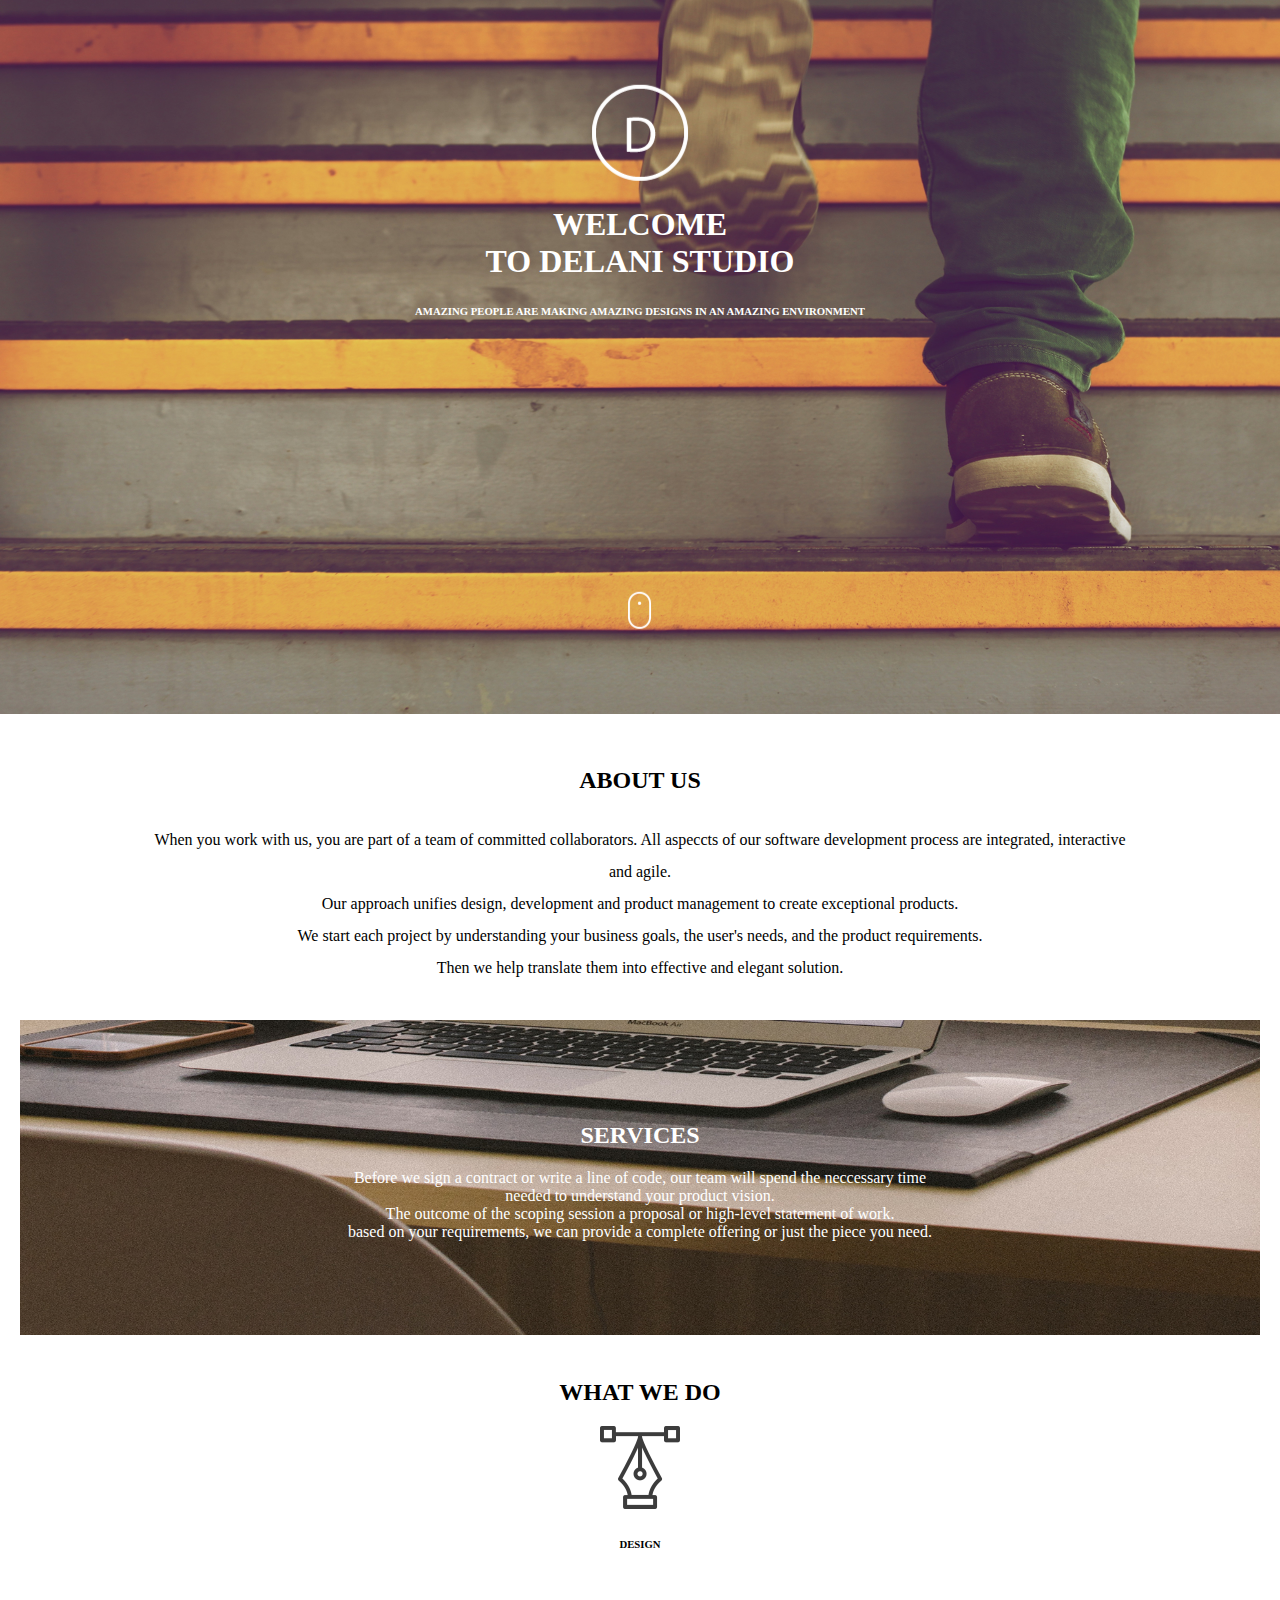
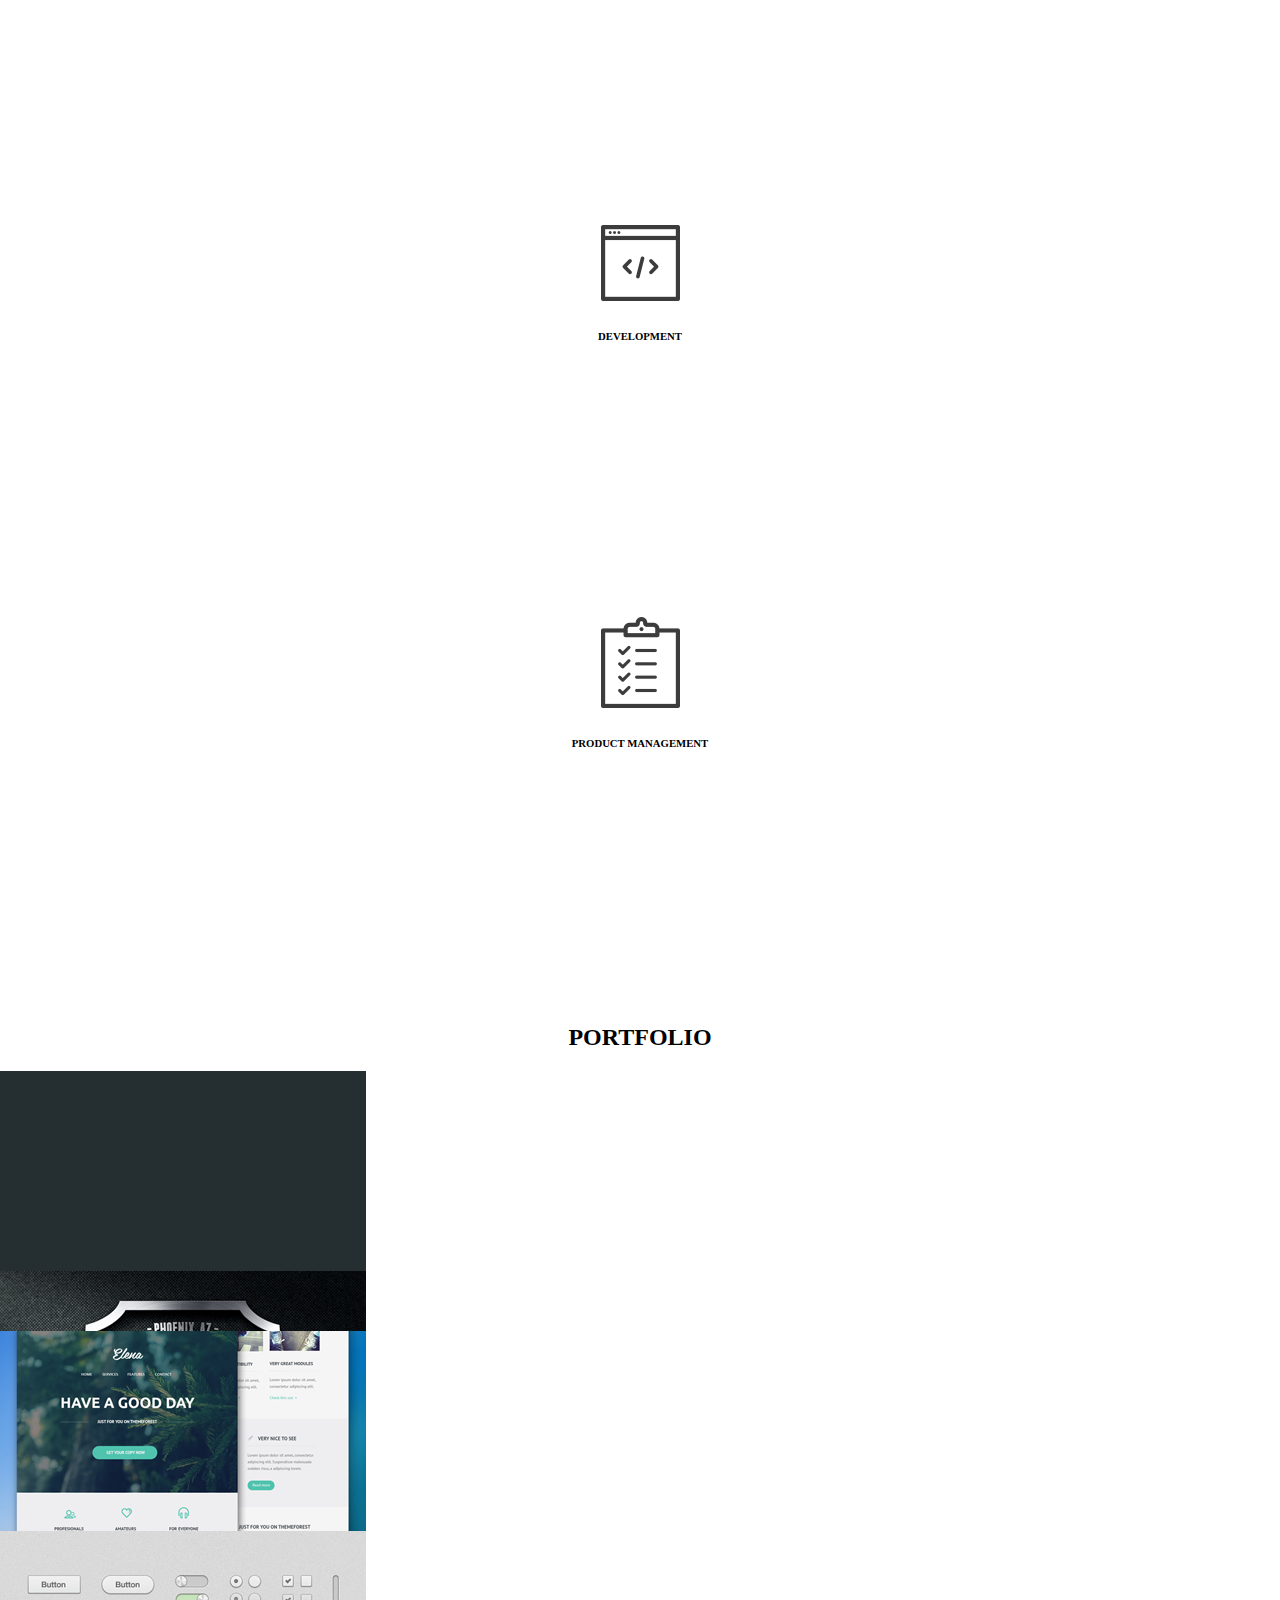
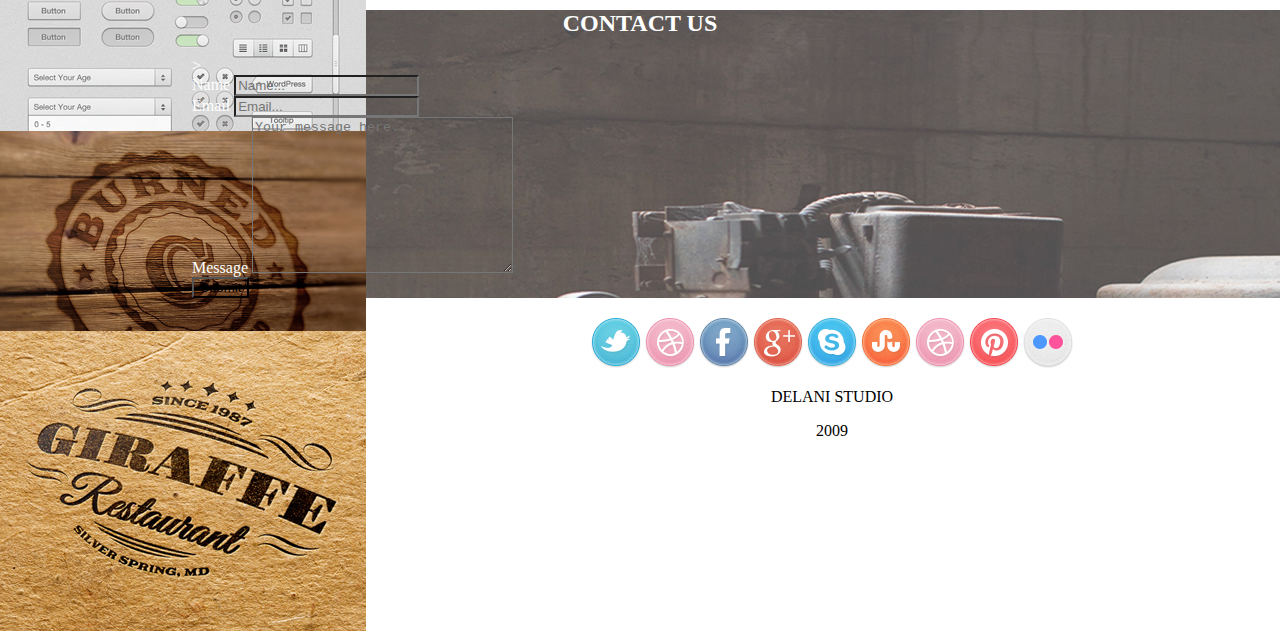
==== index.html @ 5624c13e "add media queries to make page responsive" ====
<!DOCTYPE html>
<html lang="en">
<head>
    <meta charset="UTF-8">
    <meta http-equiv="X-UA-Compatible" content="IE=edge">
    <meta name="viewport" content="width=device-width, initial-scale=1.0">
    <link href="https://cdn.jsdelivr.net/npm/bootstrap@5.0.2/dist/css/bootstrap.min.css" rel="stylesheet" integrity="sha384-EVSTQN3/azprG1Anm3QDgpJLIm9Nao0Yz1ztcQTwFspd3yD65VohhpuuCOmLASjC" crossorigin="anonymous">
    <link rel="stylesheet" href="./CSS/style.css">
    <script src="https://cdn.jsdelivr.net/npm/bootstrap@5.0.2/dist/js/bootstrap.bundle.min.js" integrity="sha384-MrcW6ZMFYlzcLA8Nl+NtUVF0sA7MsXsP1UyJoMp4YLEuNSfAP+JcXn/tWtIaxVXM" crossorigin="anonymous"></script>
    <title>Delani Studio</title>
</head>
<body>
    <!-- Hero section -->
        <div class="row">
            <div class="col-md-12">
                <div class="hero-container">
                    <img src="./images/h_img.jpg" alt="hero image" style="width: 100%;">
                    <div class="hero-content">
                        <img src="./images/logo/logo.png" alt="">
                        <h1>WELCOME<br>TO DELANI STUDIO</h1>
                        <h6> AMAZING PEOPLE ARE MAKING AMAZING DESIGNS IN AN AMAZING ENVIRONMENT</h6>
                        <img src="./images/mouse_click.png" alt="Mouse">
                    </div>
                </div>
            </div>
        </div>
        <br>
<!-- ABOUT SECTION -->
        <div class="row">
            <div class="cold-md-12">
                <div class="about">
                    <h2>ABOUT US</h2>
                    <p>When you work with us, you are part of a team of committed collaborators. All aspeccts of our software development process are integrated, interactive<br>
                    and agile. <br> Our approach unifies design, development and product management to create exceptional products. <br>
                    We start each project by understanding your business goals, the user's needs, and the product requirements. <br>
                    Then we help translate them into effective and elegant solution.</p>
                </div>
            </div>
        </div> 
<!-- SERVICES SECTION -->
        <div class="row" id="service-content"> 
            <div class="cold-md-12">
                <div class="services-container">
                <img src="./images/s_image.jpg" alt="services" style="width:100%;">
                    <div class="services-content">
                        <h2>SERVICES</h2>
                        <p>Before we sign a contract or write a line of code, our team will spend the neccessary time needed to understand your product vision. 
                            <br>The outcome of the scoping session a proposal or high-level statement of work. <br>
                            based on your requirements, we can provide a complete offering or just the piece you need. 
                        </p>
                    </div>
                </div>
            </div>
        </div>
 <!-- WHAT WE DO -->
    <h2>WHAT WE DO</h2>
    <div class="what-we-do">
        <div class="row">
            <div class="col">
                <img src="./images/services_icons/design_icon.png" id="image1">
                <h6>DESIGN</h6>
                <p class="pdesign">Our design practice offers a full range of services including brand strategy, interaction and visual design and user experience testing. <br>Throughout your project, our designers create and implement visual design and workflows, solicit user feedback and work with you to make sure what gets built is what is needed.</p>
            </div>
            <div class="col">
                <img src="./images/services_icons/dev_icon.png" id="image2">
                <h6>DEVELOPMENT</h6>
                <p class="pdevelopment">All engineers are fluent in the latest enterprise, mobile and web development technologies. <br>They collaborate with your team to write, and improve code on a daily basis, using proven practices such as test-driven development and pair programming.</p>
            </div>
            <div class="col">
                <img src="./images/services_icons/product_icon.png" id="image3">
                <h6>PRODUCT MANAGEMENT</h6>
                <p class="pproduct">All engineers are fluent in the latest enterprise, mobile and web development technologies.<br>They collaborate with your team to write, and improve code on a daily basis, using proven practices such as test-driven development and pair programming.</p>
            </div>
        </div>
    <!-- PORTFOLIO -->
    <div class="portfolio" id="Portfolio">
        <h2>PORTFOLIO</h2>
    </div>
    <div class="container-fluid">
        <div class="row" id="row1">
        <div class="col-md-3">
            <div class="card" id="card1">
                <img src="./images/portfolio/work4.jpg" id="work4" >
                <div id="div4">
                    <p class="p1">DELANI STUDIO</p>
                </div>
            </div>
        </div>
        <div class="col-md-3">
            <div class="card" id="card1">
                <img src="./images/portfolio/work3.jpg" id="work3" >
                <div id="div3">
                    <p class="p1">DELANI STUDIO</p>
                </div>
            </div>
        </div>
        <div class="col-md-3">
            <div class="card" id="card1">
                <img src="./images/portfolio/work2.jpg" id="work2" >
                <div id="div3">
                    <p class="p1">DELANI STUDIO</p>
                </div>
            </div>
        </div>
        <div class="col-md-3">
            <div class="card" id="card1">
                <img src="./images/portfolio/work1.jpg" id="work1" >
                <div id="div1">
                    <p class="p1">DELANI STUDIO</p>
                </div>
            </div>
        </div>
        </div>
        <div class="row" id="row1">
            <div class="col-md-3">
                <div class="card" id="card1">
                    <img src="./images/portfolio/work5.jpg" id="work5" >
                    <div id="div5">
                        <p class="p1">DELANI STUDIO</p>
                    </div>
                </div>
            </div>
            <div class="col-md-3">
                <div class="card" id="card1">
                    <img src="./images/portfolio/work6.jpg" id="work6" >
                    <div id="div6">
                        <p class="p1">DELANI STUDIO</p>
                    </div>
                </div>
            </div>
            <div class="col-md-3">
                <div class="card" id="card1">
                    <img src="./images/portfolio/work7.jpg" id="work7" >
                    <div id="div7">
                        <p class="p1">DELANI STUDIO</p>
                    </div>
                </div>
            </div>
            <div class="col-md-3">
                <div class="card" id="card1">
                    <img src="./images/portfolio/work8.jpg" id="work8" >
                    <div id="div8">
                        <p class="p1">DELANI STUDIO</p>
                    </div>
                </div>
            </div>
            
            </div>
    </div>
        <div class="row" id="main-row">
            <h2 class="hh">CONTACT US</h2>
                <div class="contact">
                    <form action= "https://gmail.us14.list-manage.com/subscribe/post?u=0da269669e45d45a7a139daee&amp;id=0ed2957cc9" method="post" id="mc-embedded-subscribe-form" name="mc-embedded-subscribe-form" class="validate" target="_blank" novalidate></form> >
                        <div class="row">
                            <div class="col-md-4" id="form-input">
                                <div class="form-group">
                                    <label for="name">Name</label>
                                    <input type="text" name="FNAME" class="required form-control" id="mc-NAME" placeholder="Name...">
                                </div>
                            </div>
                            <div class="col-md-4" id="form-input">
                                <div class="form-group">
                                    <label for="Email">Email</label>
                                    <input type="email" name="EMAIL" class="required form-control" id="mc-Email" placeholder="Email...">
                                </div>
                            </div>
                            <div class="col-md-8">
                                <div class="form-group">
                                    <label for="message">Message</label>
                                    <textarea name="MESSAGE" class="required form-control" id="mc-MESSAGE" cols="30" rows="10" placeholder="Your message here..."></textarea>
                                </div>
                            </div>
                        </div>
                        <button type="submit" class="btn btn-primary" onclick="formSubmit()">Submit</button>
                    </form>
                </div>
        </div>
    <div class="footer">
        <footer>
            <img src="./images/social_icons/twitter.png" alt="twitter">
            <img src="./images/./social_icons/dribble.png" alt="dribble">
            <img src="./images/social_icons/facebook.png" alt="facebook">
            <img src="./images/social_icons/g_plus.png" alt="google plus">
            <img src="./images/social_icons/skype.png" alt="skype">
            <img src="./images/social_icons/stumble_upon.png" alt="stumble_upon">
            <img src="./images/social_icons/dribble.png" alt="dribble">
            <img src="./images/social_icons/pinterest.png" alt="pinterest">
            <img src="./images/social_icons/flickr.png" alt="flickr">
            <br>
            <p>DELANI STUDIO </p>
            <p>2009</p>
        </footer>
    </div>
    <script src="./JS/jquery-3.6.0.js"></script>
    <script src="./JS/main.js"></script>     
</body>
</html>
---- CSS/style.css ----
body {
    margin: 0;
    padding: 0;
}

.hero-container {
    position: relative;
    text-align: center;
    color: white;
}

.hero-content {
    position: absolute;
    top: 50%;
    left: 50%;
    transform: translate(-50%, -50%);
}

h1 {
    text-align: center;
}
h6 {
    text-align: center;
    padding-bottom: 250px;
}

.mouse img{
    position: relative;
    top: 50%; 
    left: 50%;
    transform: translate(-50%, -50%)
}

.about {
    text-align: center;
    line-height: 2;

}
.services-container {
    position: relative;
    text-align: center;
    color: white;
  
}

.services-content {
    position: absolute;
    top: 50%;
    left: 50%;
    transform: translate(-50%, -50%);
}

.description img{
    display: inline-flex;
    padding: 50px;
}
h2 {
    text-align: center;
}

#row1 {
    height: 260px;
}

#card1 {
    height: 200px;
}

#div1, #div2, #div3, #div4, #div5, #div6, #div7, #div8 {
    height: 150px;
    width: 200px;
    border: 5px solid white;
    margin-left: 10%;
    margin-top: -70%;
    display: none;
    z-index: 2;
}
.p1 {
    color: white;
    font-size: 20px;
}

.col {
    text-align: center;
}

.pdesign {
    display: none;
}
.pdevelopment {
    display: none;
}
.pproduct {
    display: none;
}

#main-row {
    background-image: url("../images/c_image.jpg");
}

#mc-NAME, #mc-Email, #mc-MESSAGE {
    background: none;
}

.contact {
    margin-left: 15%;
    color: white;
}
.form-group {
    color: white;
}
.hh {
    text-align: center;
    color: white;
}

.btn {
    background: none;
}

.footer {
    padding: 20px;
    margin-left: 30%;
    text-align: center;
}
#service-content {
    padding: 20px;
}


/* Media Queries to make page responsive */
/* Extra small devices (phones, 600px and down) */
@media only screen and (max-width: 600px) {
}

/* Small devices (portrait tablets and large phones, 600px and up) */
@media only screen and (min-width: 600px) {

}

/* Medium devices (landscape tablets, 768px and up) */
@media only screen and (min-width: 768px) {

}

/* Large devices (laptops/desktops, 992px and up) */
@media only screen and (min-width: 992px) {

}

/* Extra large devices (large laptops and desktops, 1200px and up) */
@media only screen and (min-width: 1200px) {

}
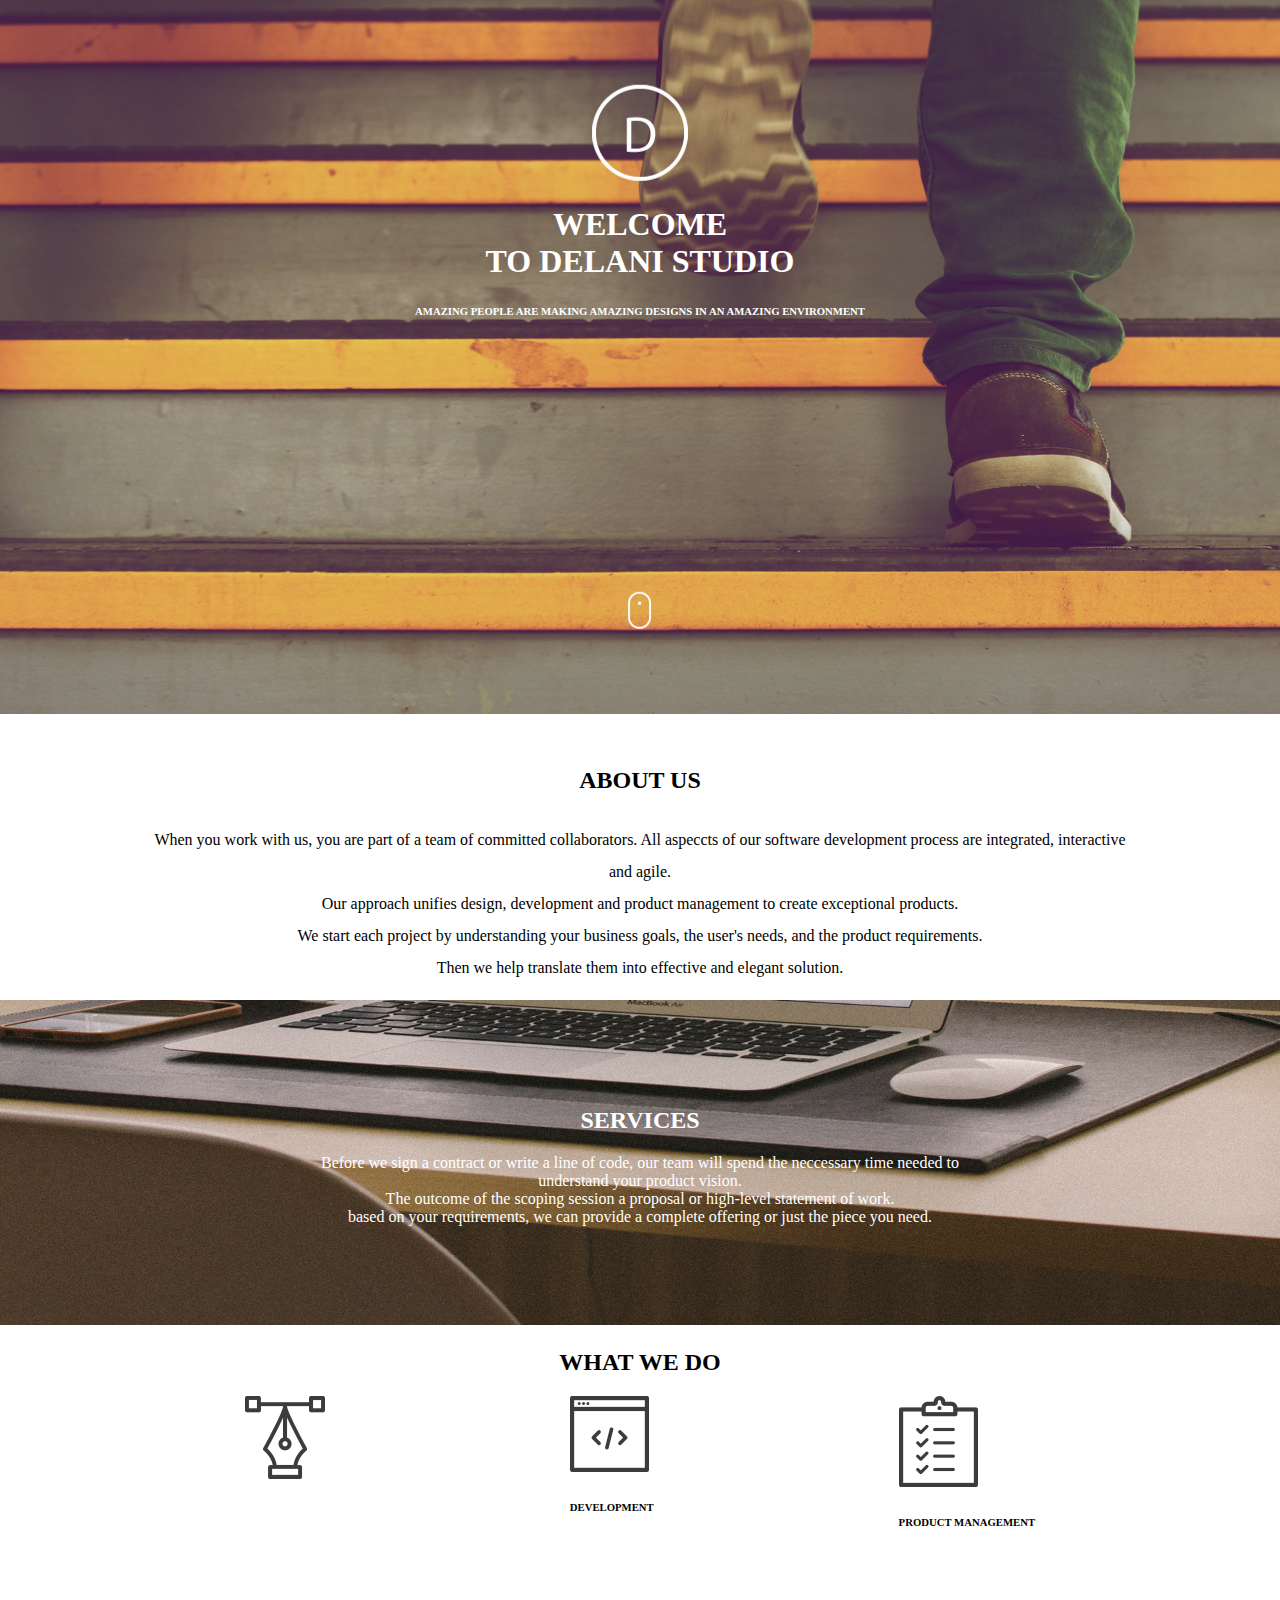
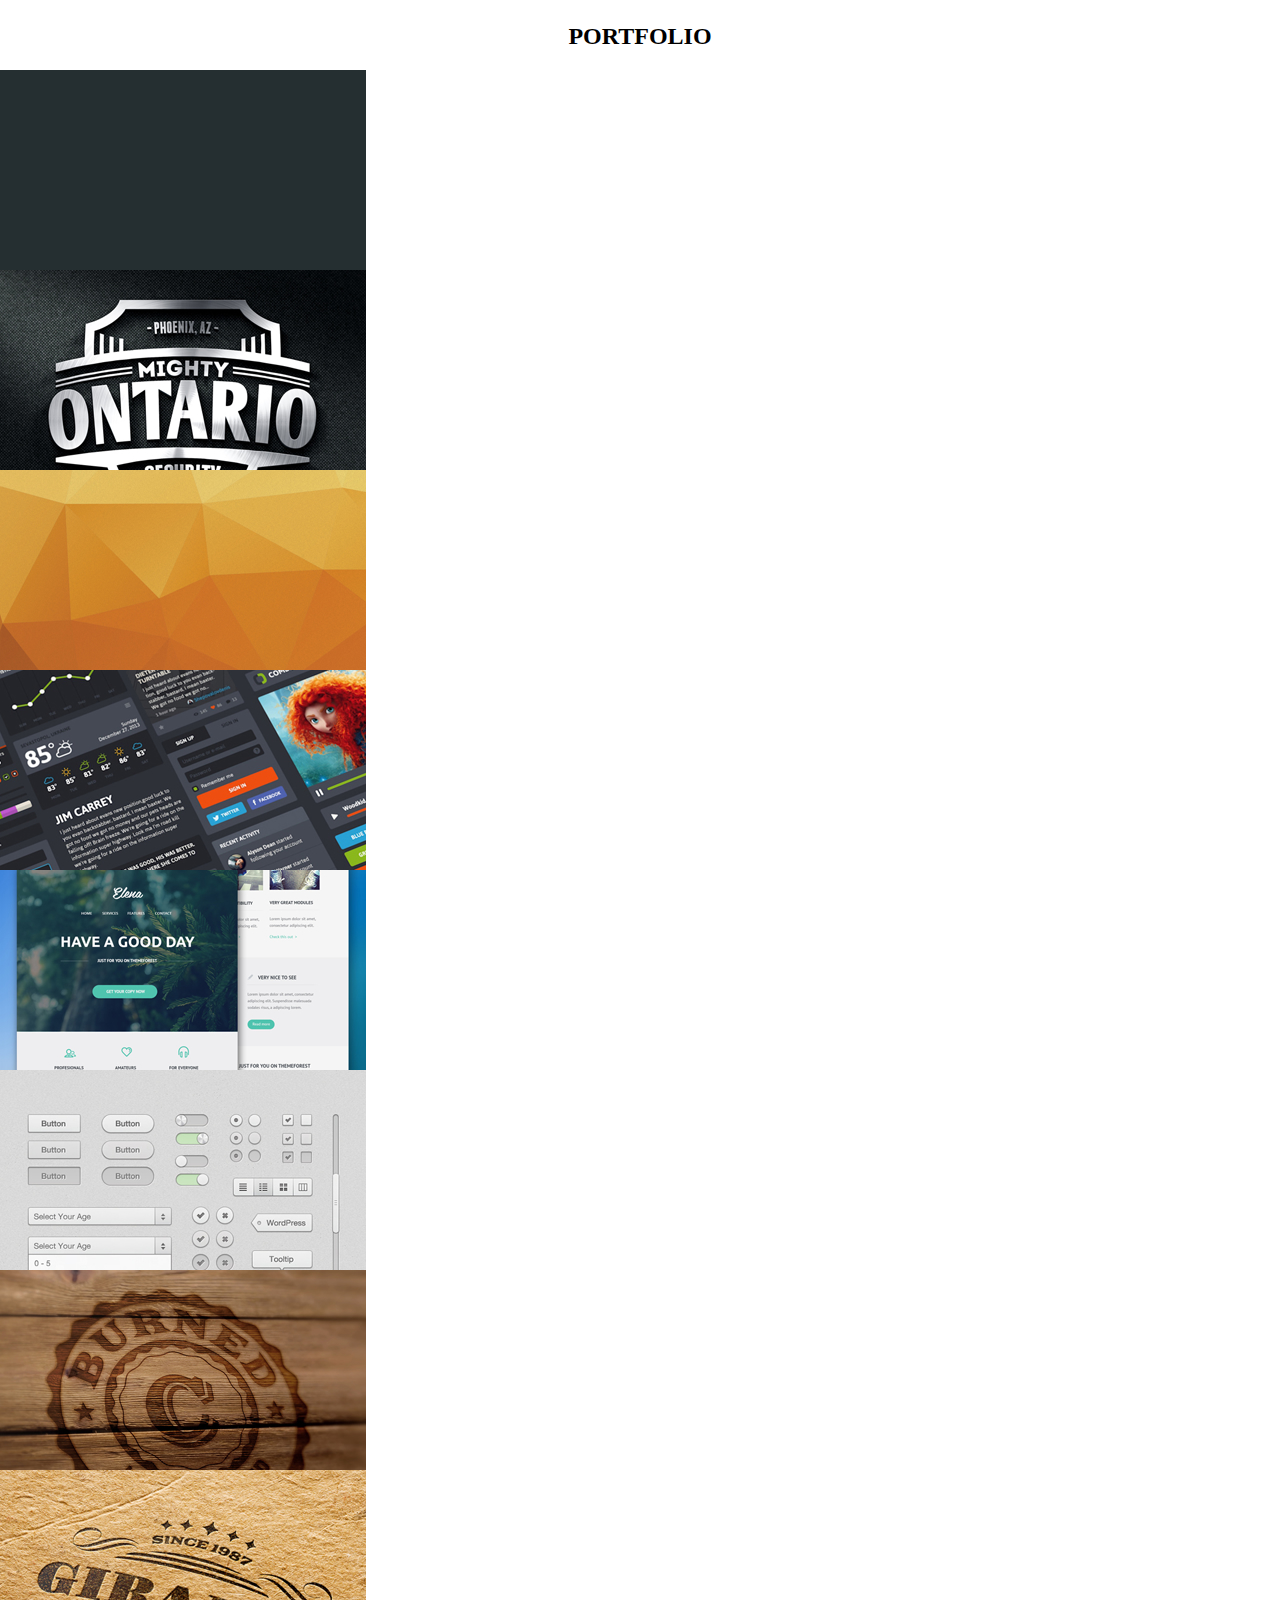
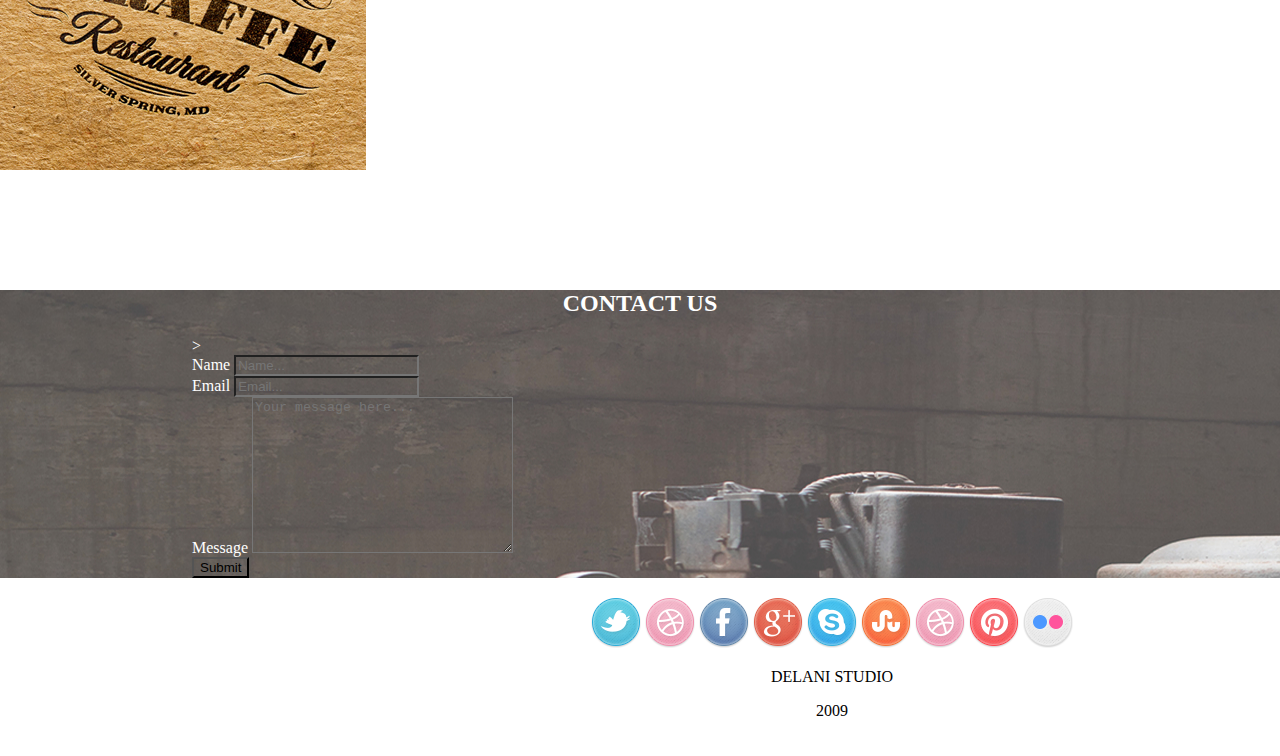
==== commit 368c9c79: "add edits to improve the layout of the portfolio section and what we do section" ====
--- a/index.html
+++ b/index.html
@@ -54,35 +54,40 @@
         </div>
  <!-- WHAT WE DO -->
     <h2>WHAT WE DO</h2>
-    <div class="what-we-do">
-        <div class="row">
-            <div class="col">
-                <img src="./images/services_icons/design_icon.png" id="image1">
-                <h6>DESIGN</h6>
-                <p class="pdesign">Our design practice offers a full range of services including brand strategy, interaction and visual design and user experience testing. <br>Throughout your project, our designers create and implement visual design and workflows, solicit user feedback and work with you to make sure what gets built is what is needed.</p>
-            </div>
-            <div class="col">
-                <img src="./images/services_icons/dev_icon.png" id="image2">
-                <h6>DEVELOPMENT</h6>
-                <p class="pdevelopment">All engineers are fluent in the latest enterprise, mobile and web development technologies. <br>They collaborate with your team to write, and improve code on a daily basis, using proven practices such as test-driven development and pair programming.</p>
-            </div>
-            <div class="col">
-                <img src="./images/services_icons/product_icon.png" id="image3">
-                <h6>PRODUCT MANAGEMENT</h6>
-                <p class="pproduct">All engineers are fluent in the latest enterprise, mobile and web development technologies.<br>They collaborate with your team to write, and improve code on a daily basis, using proven practices such as test-driven development and pair programming.</p>
-            </div>
-        </div>
+    <div class="container-fluid">
+        <div class="col-md-12">
+            <div class="row" id="what-we-do">
+                <div class="col">
+                    <img src="./images/services_icons/design_icon.png" id="image1">
+                    <div class="pdesign">
+                        <h6>DESIGN</h6>
+                        <p>Our design practice offers a full range of services including brand strategy, interaction and visual design and user experience testing. <br>Throughout your project, our designers create and implement visual design and workflows, solicit user feedback and work with you to make sure what gets built is what is needed.</p>
+                    </div>
+                </div>
+                <div class="col">
+                    <img src="./images/services_icons/dev_icon.png" id="image2">
+                    <h6>DEVELOPMENT</h6>
+                    <p class="pdevelopment">All engineers are fluent in the latest enterprise, mobile and web development technologies. <br>They collaborate with your team to write, and improve code on a daily basis, using proven practices such as test-driven development and pair programming.</p>
+                </div>
+                <div class="col">
+                    <img src="./images/services_icons/product_icon.png" id="image3">
+                    <h6>PRODUCT MANAGEMENT</h6>
+                    <p class="pproduct">All engineers are fluent in the latest enterprise, mobile and web development technologies.<br>They collaborate with your team to write, and improve code on a daily basis, using proven practices such as test-driven development and pair programming.</p>
+                </div>
+            </div>
+        </div>
+    </div>
     <!-- PORTFOLIO -->
-    <div class="portfolio" id="Portfolio">
-        <h2>PORTFOLIO</h2>
-    </div>
     <div class="container-fluid">
         <div class="row" id="row1">
+            <div class="portfolio" id="Portfolio">
+                <h2>PORTFOLIO</h2>
+            </div>
         <div class="col-md-3">
             <div class="card" id="card1">
                 <img src="./images/portfolio/work4.jpg" id="work4" >
                 <div id="div4">
-                    <p class="p1">DELANI STUDIO</p>
+                    <p class="p1">PROJECT 1</p>
                 </div>
             </div>
         </div>
@@ -90,7 +95,7 @@
             <div class="card" id="card1">
                 <img src="./images/portfolio/work3.jpg" id="work3" >
                 <div id="div3">
-                    <p class="p1">DELANI STUDIO</p>
+                    <p class="p1">Ontario Security</p>
                 </div>
             </div>
         </div>
@@ -98,7 +103,7 @@
             <div class="card" id="card1">
                 <img src="./images/portfolio/work2.jpg" id="work2" >
                 <div id="div3">
-                    <p class="p1">DELANI STUDIO</p>
+                    <p class="p1">GEOMETRIC LLC</p>
                 </div>
             </div>
         </div>
@@ -106,7 +111,7 @@
             <div class="card" id="card1">
                 <img src="./images/portfolio/work1.jpg" id="work1" >
                 <div id="div1">
-                    <p class="p1">DELANI STUDIO</p>
+                    <p class="p1">CALC INC</p>
                 </div>
             </div>
         </div>
@@ -116,7 +121,7 @@
                 <div class="card" id="card1">
                     <img src="./images/portfolio/work5.jpg" id="work5" >
                     <div id="div5">
-                        <p class="p1">DELANI STUDIO</p>
+                        <p class="p1">ELSEVIER</p>
                     </div>
                 </div>
             </div>
@@ -124,7 +129,7 @@
                 <div class="card" id="card1">
                     <img src="./images/portfolio/work6.jpg" id="work6" >
                     <div id="div6">
-                        <p class="p1">DELANI STUDIO</p>
+                        <p class="p1">PROJECT 7</p>
                     </div>
                 </div>
             </div>
@@ -132,7 +137,7 @@
                 <div class="card" id="card1">
                     <img src="./images/portfolio/work7.jpg" id="work7" >
                     <div id="div7">
-                        <p class="p1">DELANI STUDIO</p>
+                        <p class="p1">BURNED</p>
                     </div>
                 </div>
             </div>
@@ -140,13 +145,14 @@
                 <div class="card" id="card1">
                     <img src="./images/portfolio/work8.jpg" id="work8" >
                     <div id="div8">
-                        <p class="p1">DELANI STUDIO</p>
+                        <p class="p1">GIRAFFE RESTAURANT</p>
                     </div>
                 </div>
             </div>
             
             </div>
     </div>
+    <div class="col-md-12">
         <div class="row" id="main-row">
             <h2 class="hh">CONTACT US</h2>
                 <div class="contact">
@@ -174,8 +180,9 @@
                         <button type="submit" class="btn btn-primary" onclick="formSubmit()">Submit</button>
                     </form>
                 </div>
-        </div>
-    <div class="footer">
+            </div>
+    </div>
+        <div class="footer">
         <footer>
             <img src="./images/social_icons/twitter.png" alt="twitter">
             <img src="./images/./social_icons/dribble.png" alt="dribble">
--- a/CSS/style.css
+++ b/CSS/style.css
@@ -59,7 +59,9 @@
 }
 
 #row1 {
-    height: 260px;
+    position: relative;
+    top: -200px;
+
 }
 
 #card1 {
@@ -80,12 +82,16 @@
     font-size: 20px;
 }
 
-.col {
+.pdesign {
+    display: none;
+    position: relative;
+    bottom: 250px;
     text-align: center;
 }
 
-.pdesign {
-    display: none;
+.pdesign h6{
+    position: relative;
+    top: 250px;
 }
 .pdevelopment {
     display: none;
@@ -123,9 +129,12 @@
     margin-left: 30%;
     text-align: center;
 }
-#service-content {
-    padding: 20px;
+
+#what-we-do {
+    display: flex;
+    justify-content: space-evenly;
 }
+
 
 
 /* Media Queries to make page responsive */
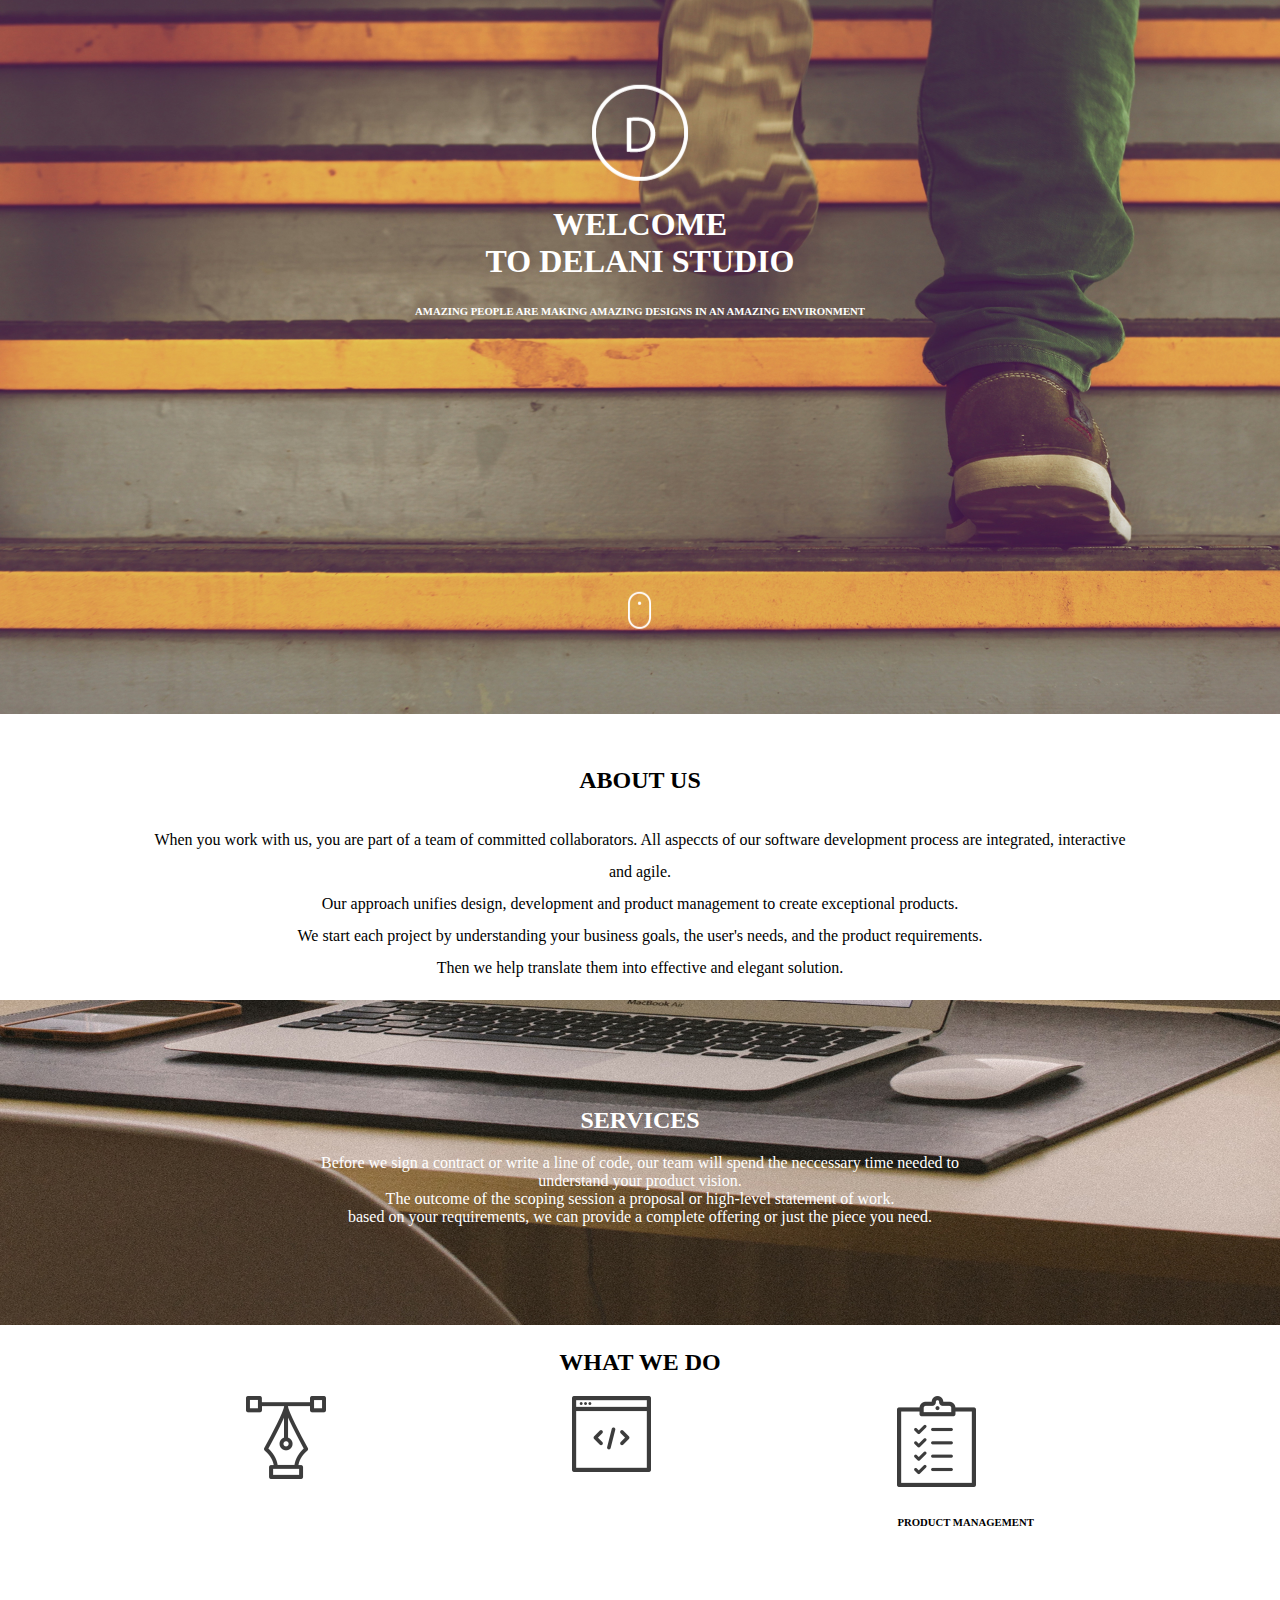
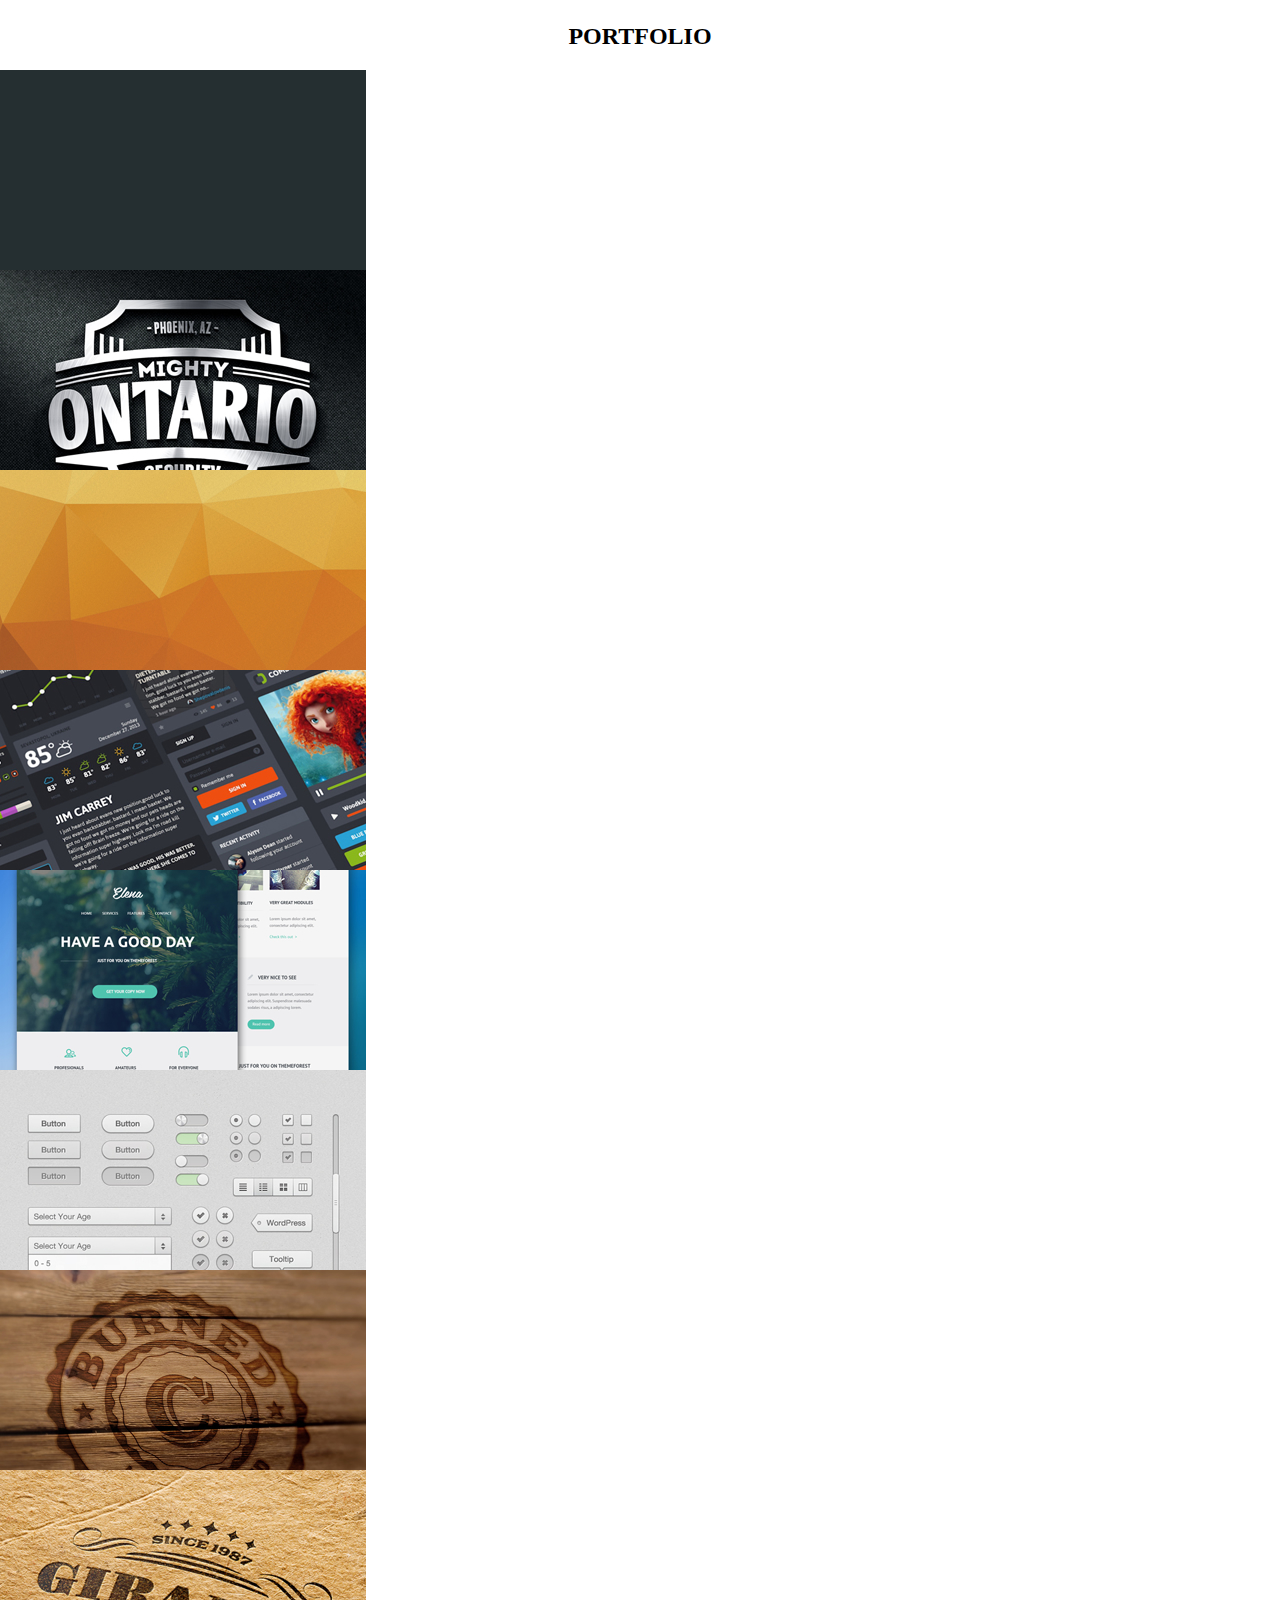
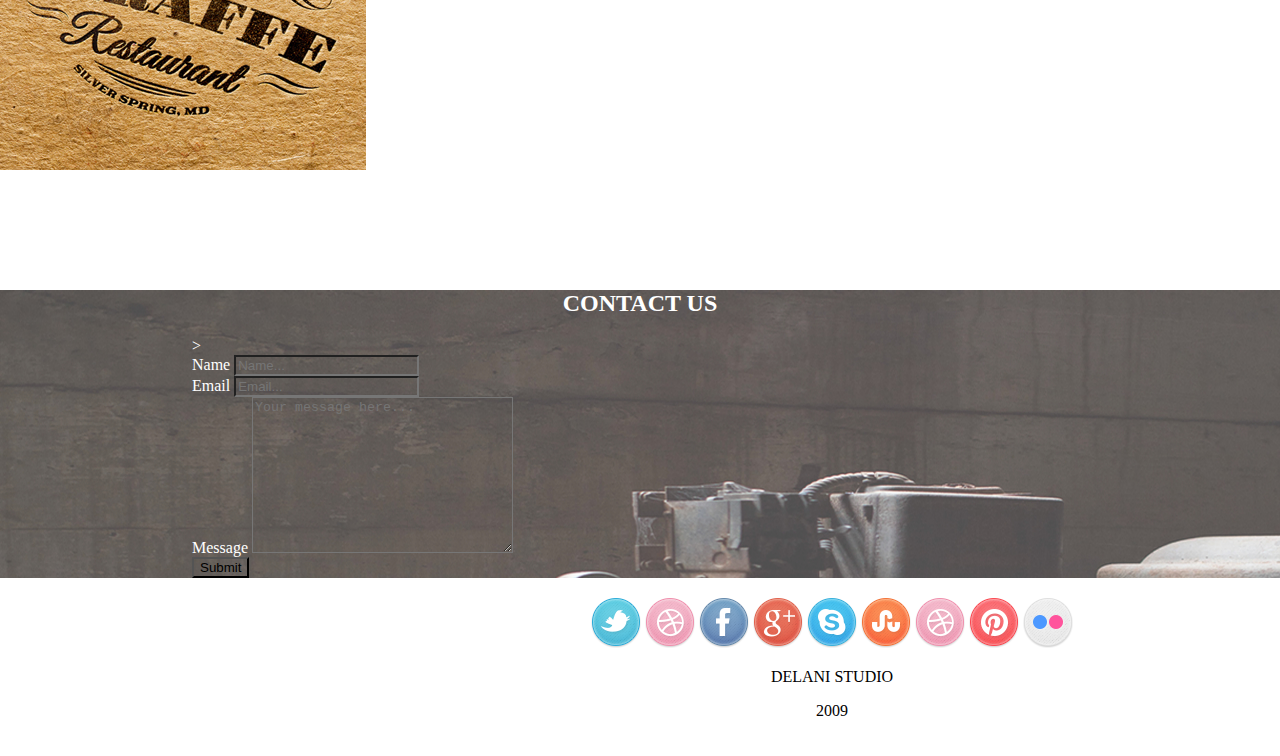
==== commit e0f8ece5: "wrap the develpment paragraph and heading into one div. Give the new div the class pdevelopment. del" ====
--- a/index.html
+++ b/index.html
@@ -66,8 +66,10 @@
                 </div>
                 <div class="col">
                     <img src="./images/services_icons/dev_icon.png" id="image2">
-                    <h6>DEVELOPMENT</h6>
-                    <p class="pdevelopment">All engineers are fluent in the latest enterprise, mobile and web development technologies. <br>They collaborate with your team to write, and improve code on a daily basis, using proven practices such as test-driven development and pair programming.</p>
+                    <div class="pdevelopment">
+                        <h6>DEVELOPMENT</h6>
+                        <p>All engineers are fluent in the latest enterprise, mobile and web development technologies. <br>They collaborate with your team to write, and improve code on a daily basis, using proven practices such as test-driven development and pair programming.</p>
+                    </div>
                 </div>
                 <div class="col">
                     <img src="./images/services_icons/product_icon.png" id="image3">
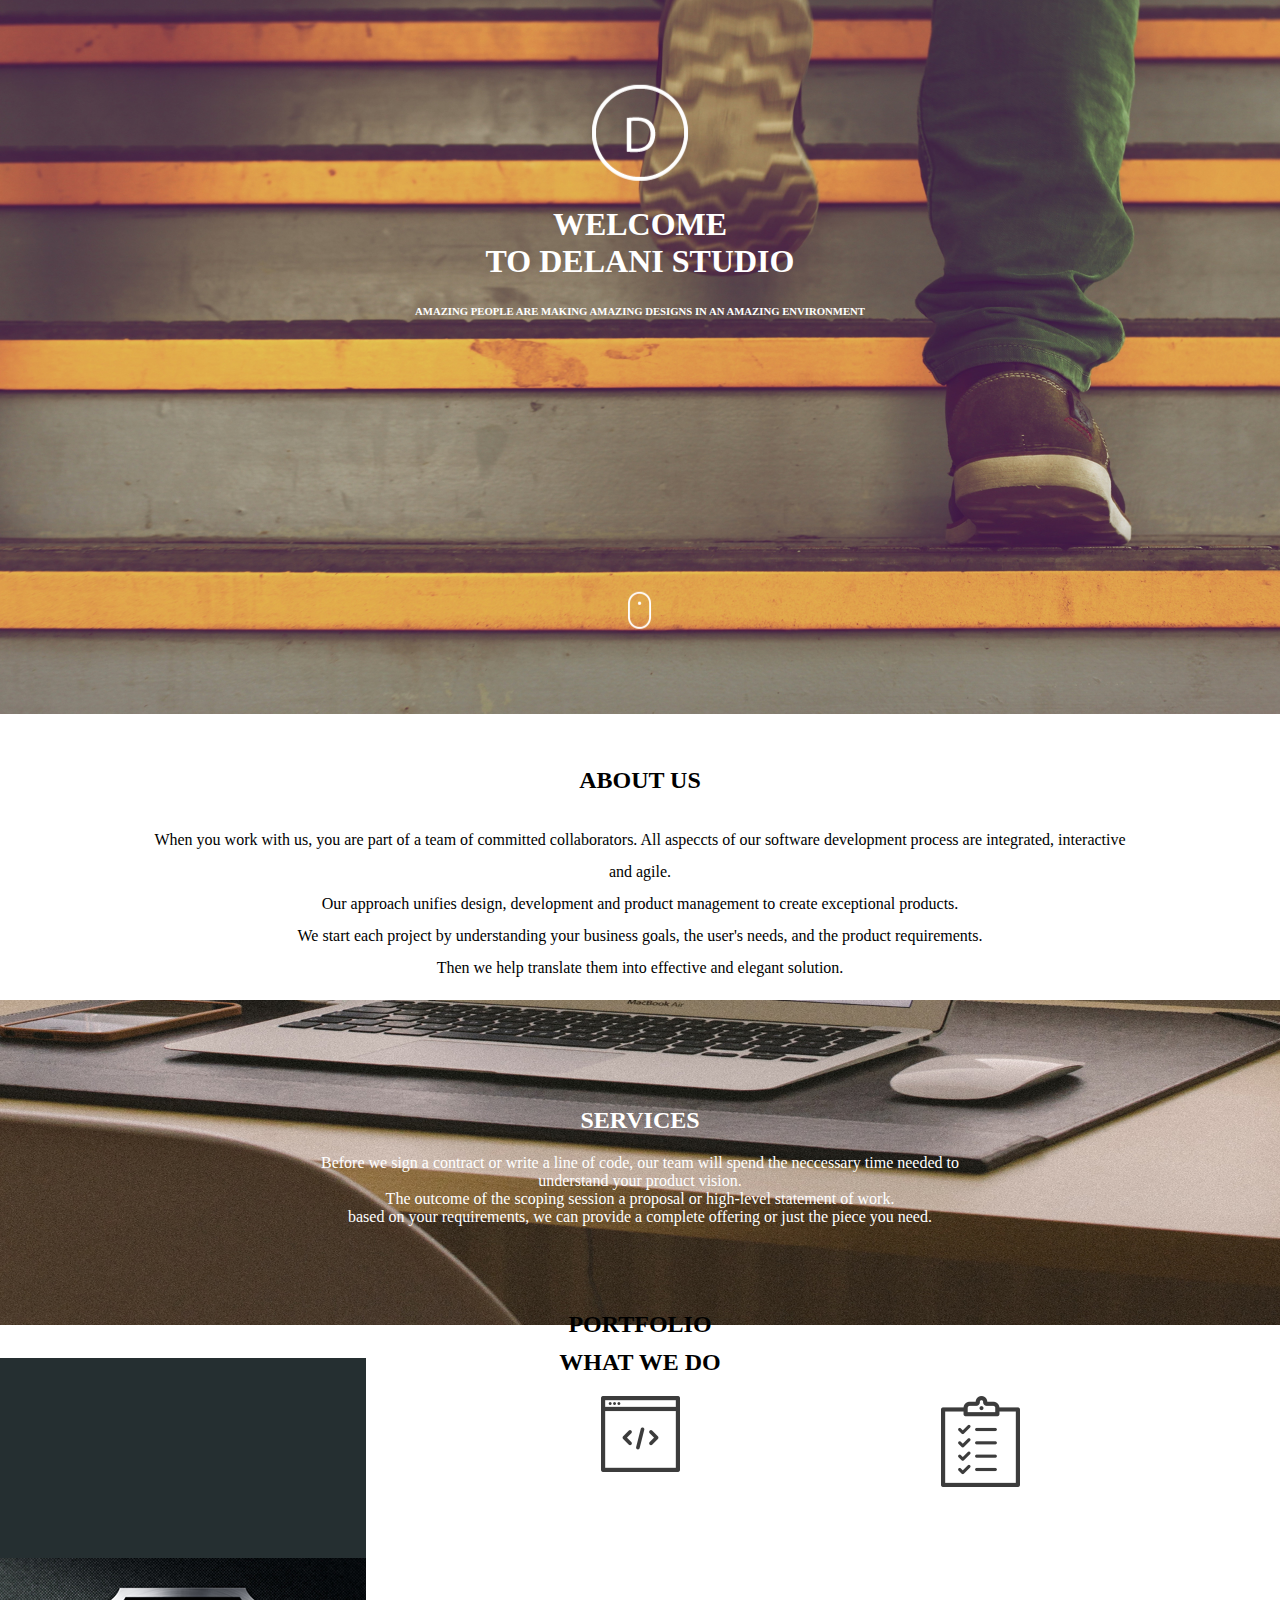
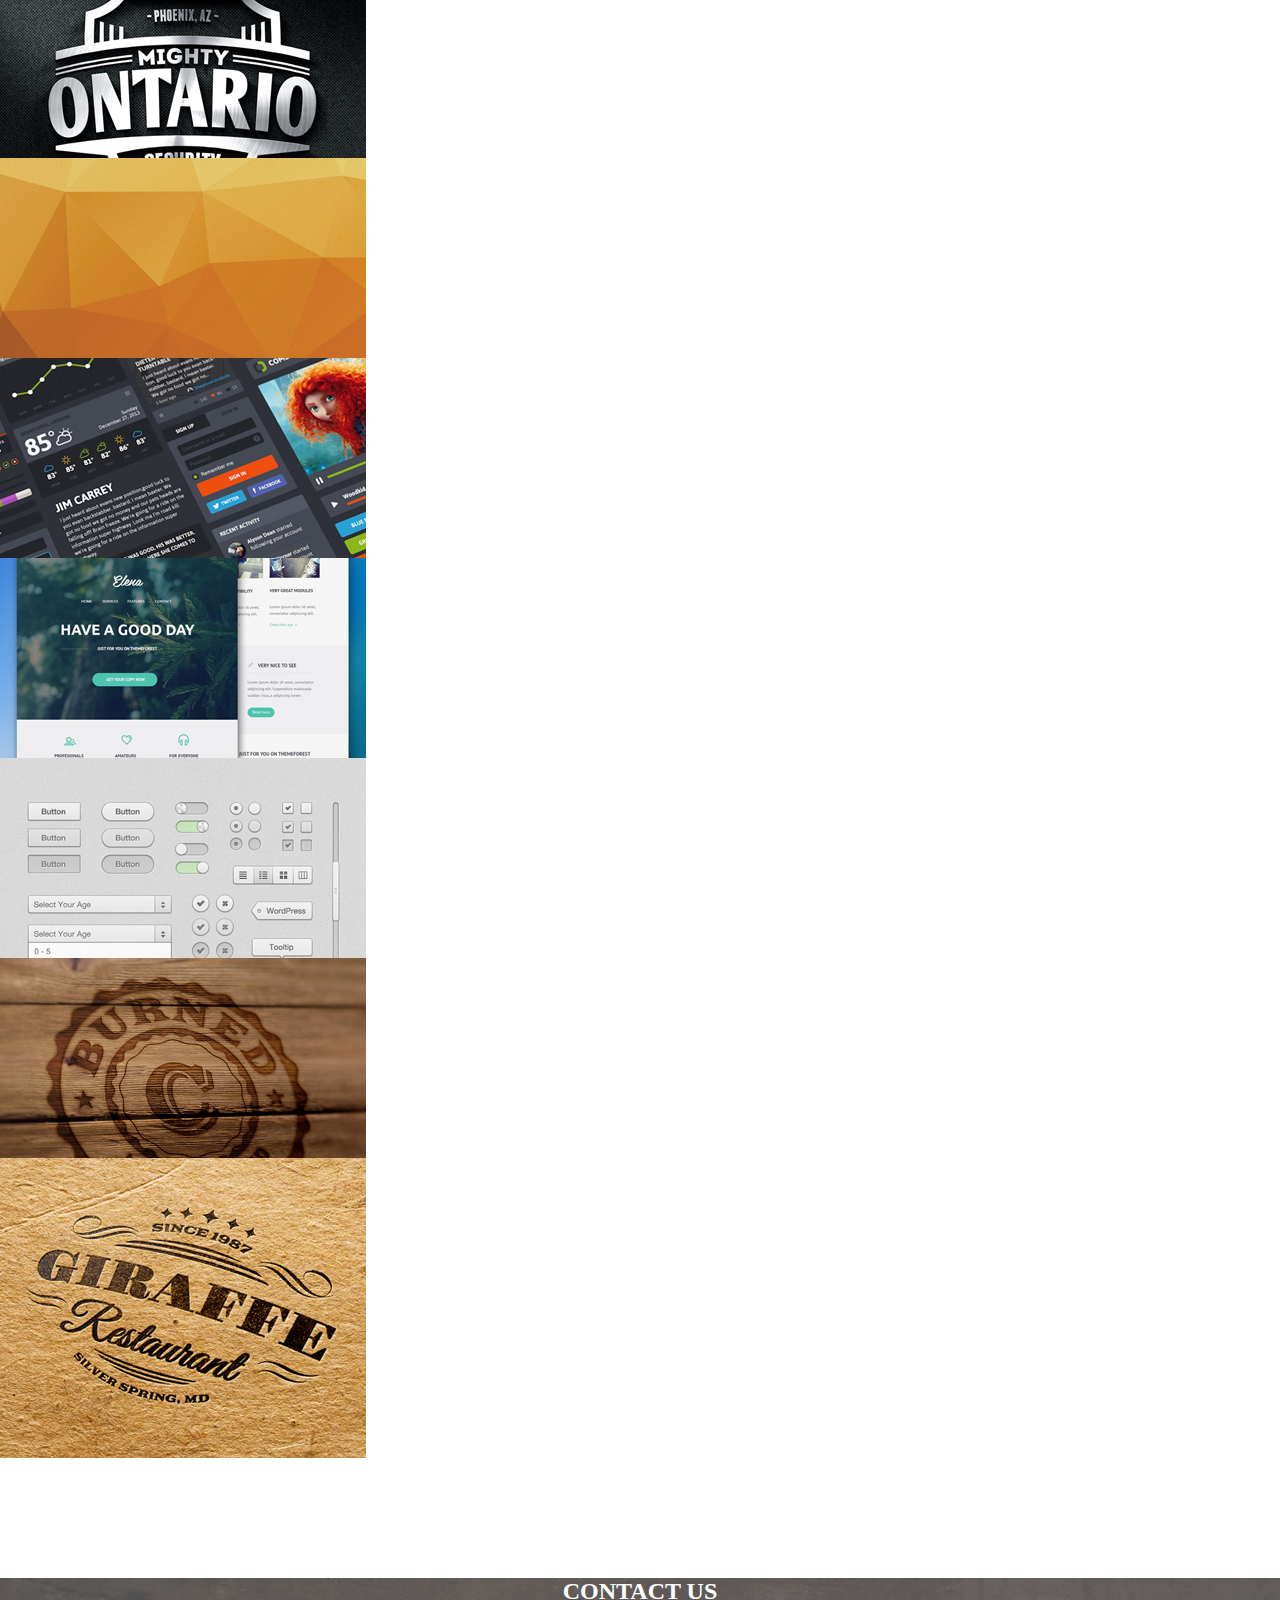
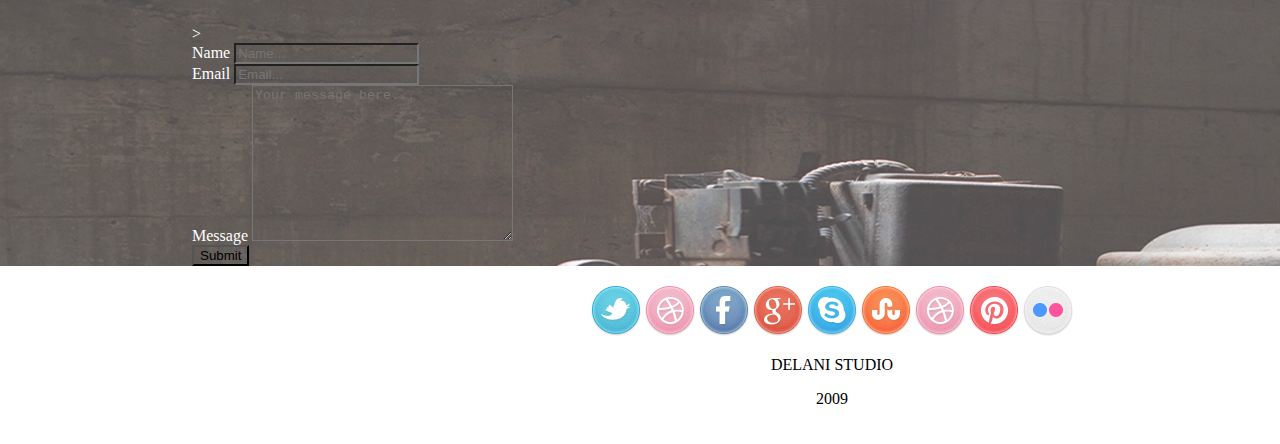
==== commit 9ccfe2ee: "create one div for the paragraph and heading for product management" ====
--- a/index.html
+++ b/index.html
@@ -73,8 +73,10 @@
                 </div>
                 <div class="col">
                     <img src="./images/services_icons/product_icon.png" id="image3">
-                    <h6>PRODUCT MANAGEMENT</h6>
-                    <p class="pproduct">All engineers are fluent in the latest enterprise, mobile and web development technologies.<br>They collaborate with your team to write, and improve code on a daily basis, using proven practices such as test-driven development and pair programming.</p>
+                    <div class="pproduct">
+                        <h6>PRODUCT MANAGEMENT</h6>
+                        <p>All engineers are fluent in the latest enterprise, mobile and web development technologies.<br>They collaborate with your team to write, and improve code on a daily basis, using proven practices such as test-driven development and pair programming.</p>
+                    </div>
                 </div>
             </div>
         </div>
--- a/CSS/style.css
+++ b/CSS/style.css
@@ -93,9 +93,19 @@
     position: relative;
     top: 250px;
 }
+
 .pdevelopment {
     display: none;
+    position: relative;
+    bottom: 250px;
+    text-align: center;
 }
+
+.pdevelopment h6 {
+    position: relative;
+    top: 250px;
+}
+
 .pproduct {
     display: none;
 }
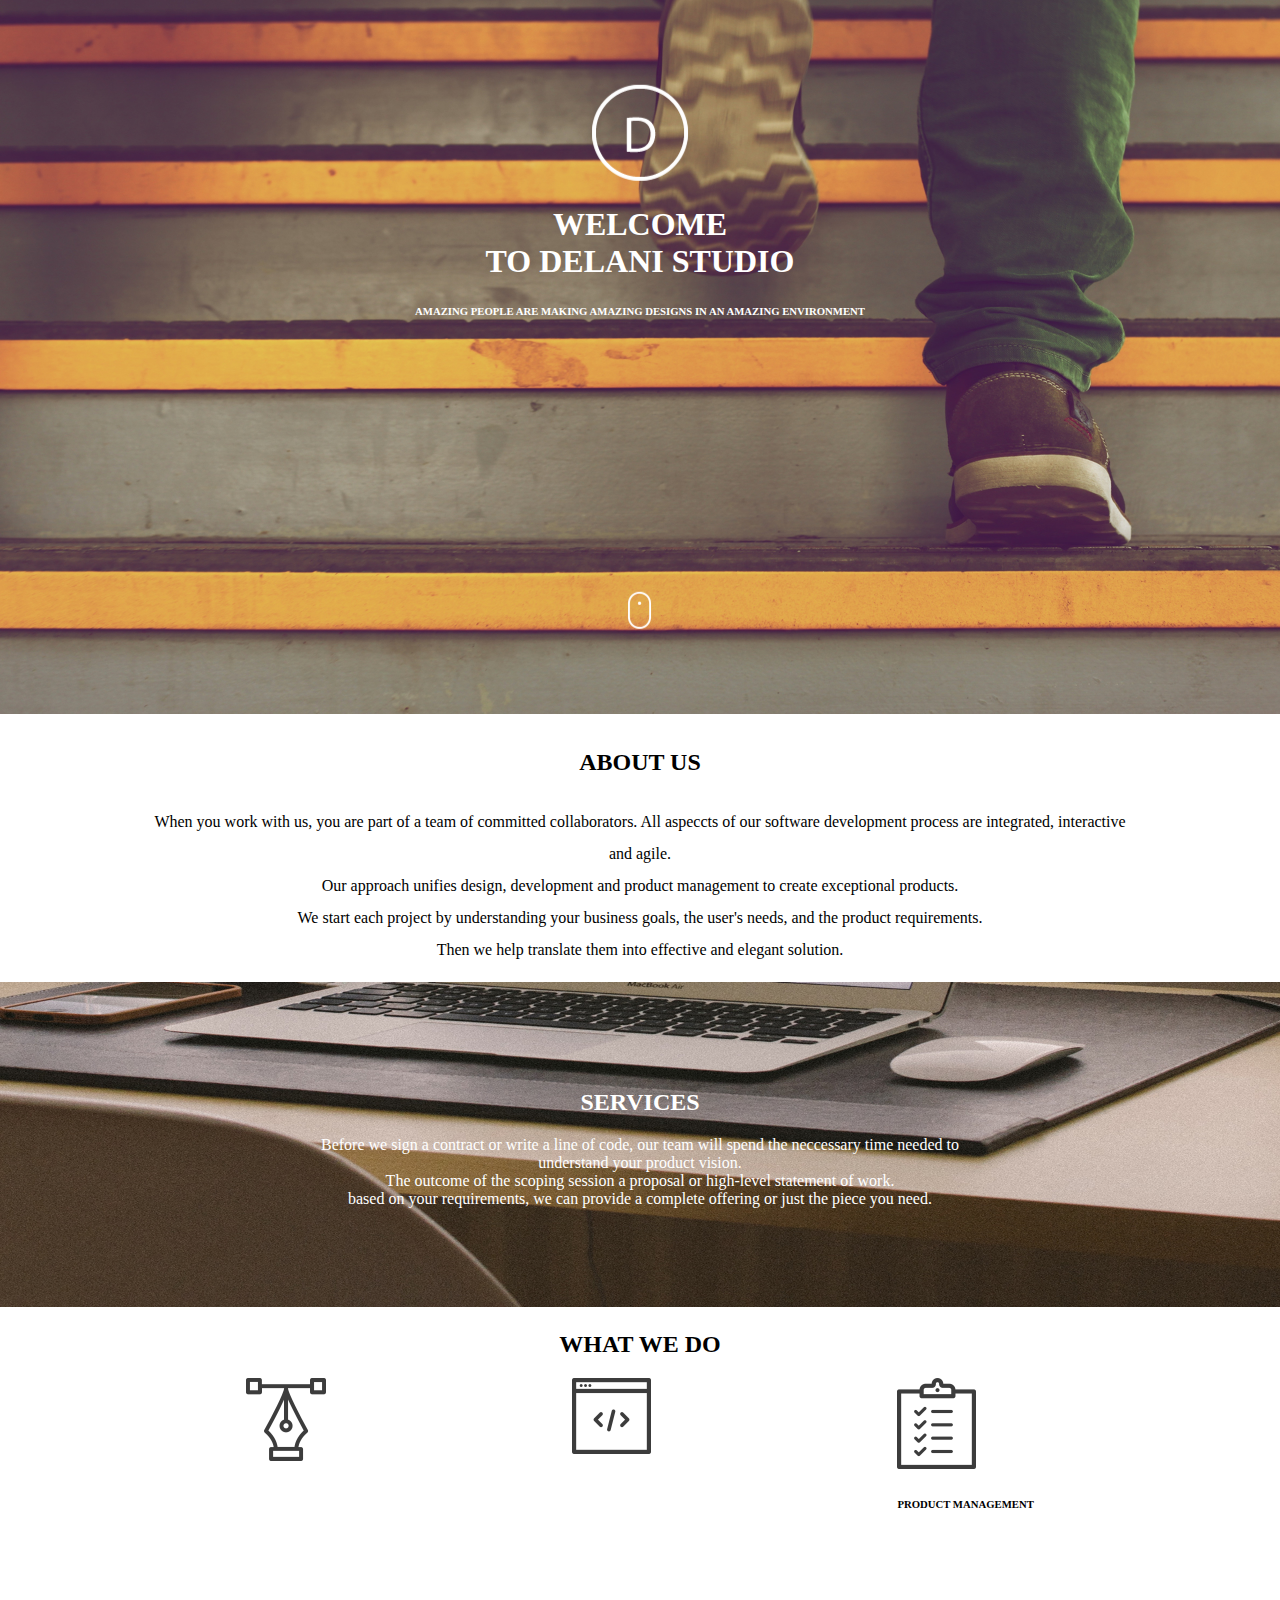
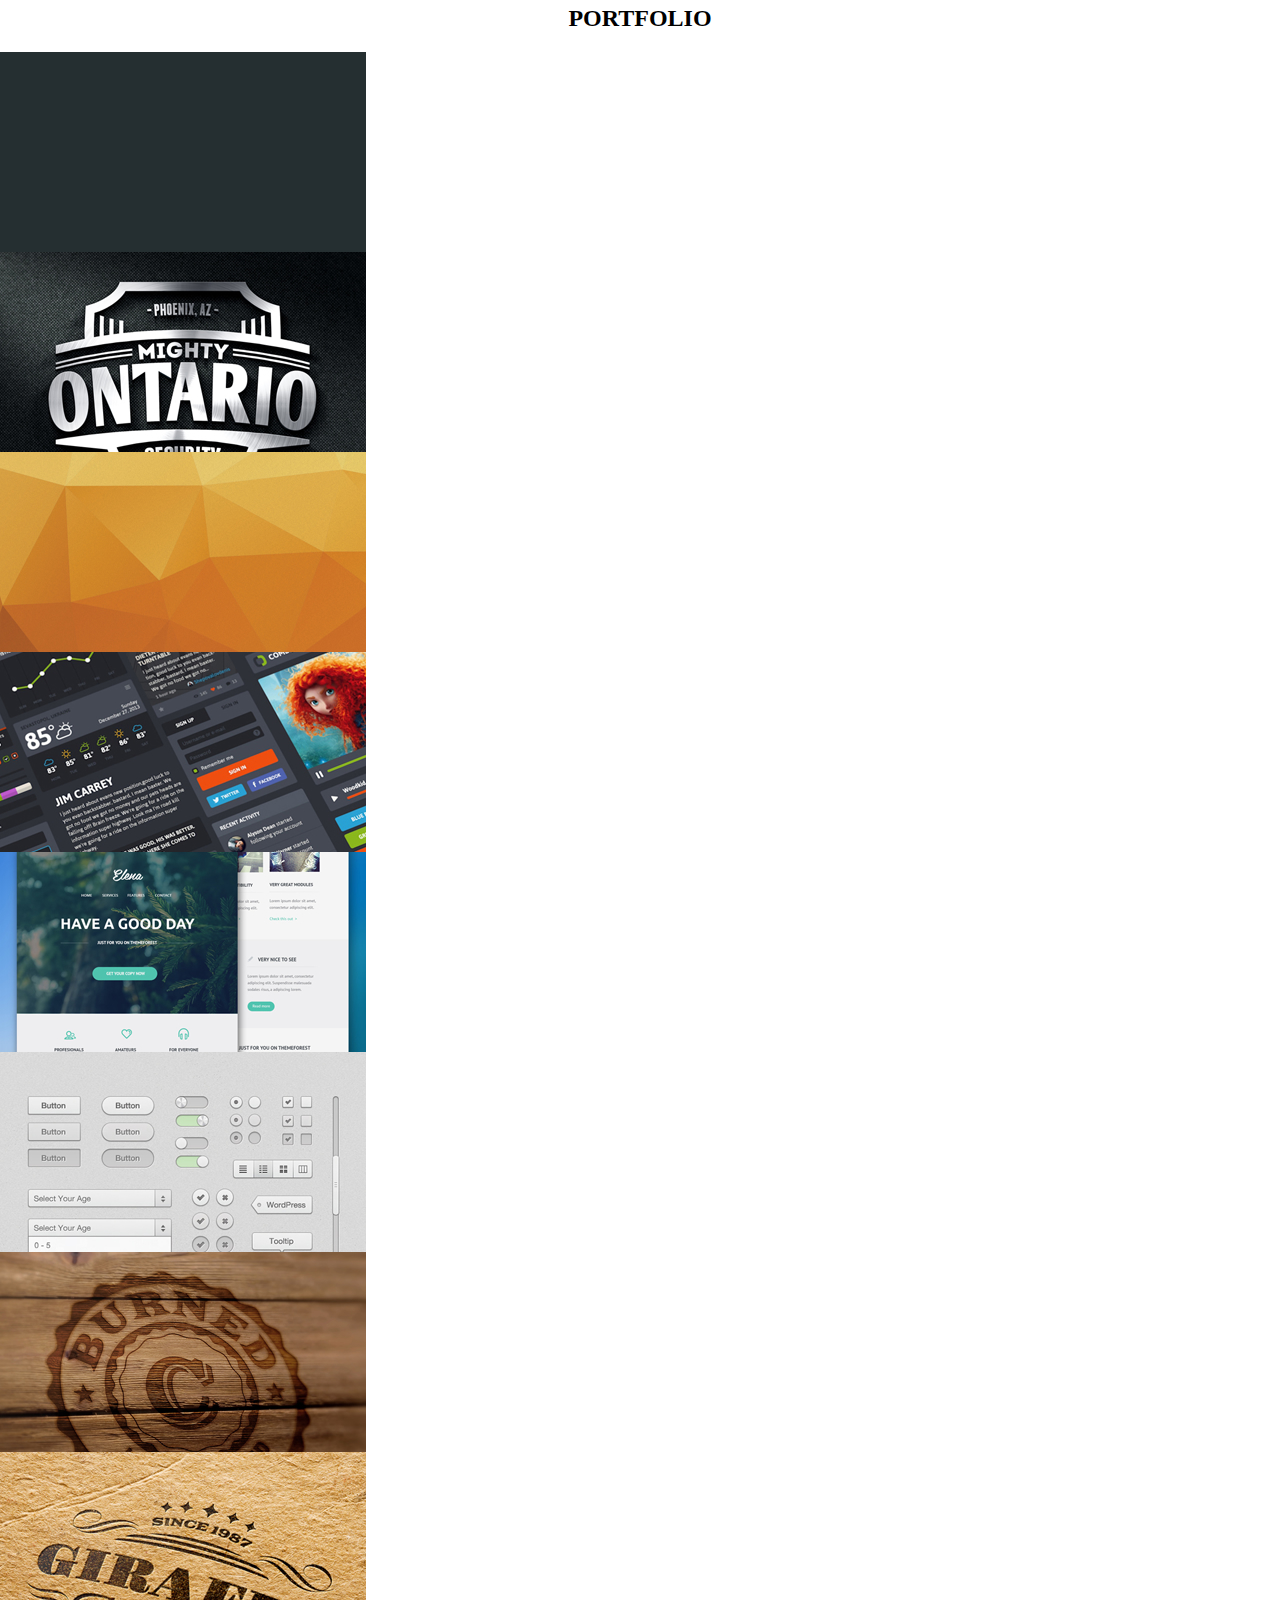
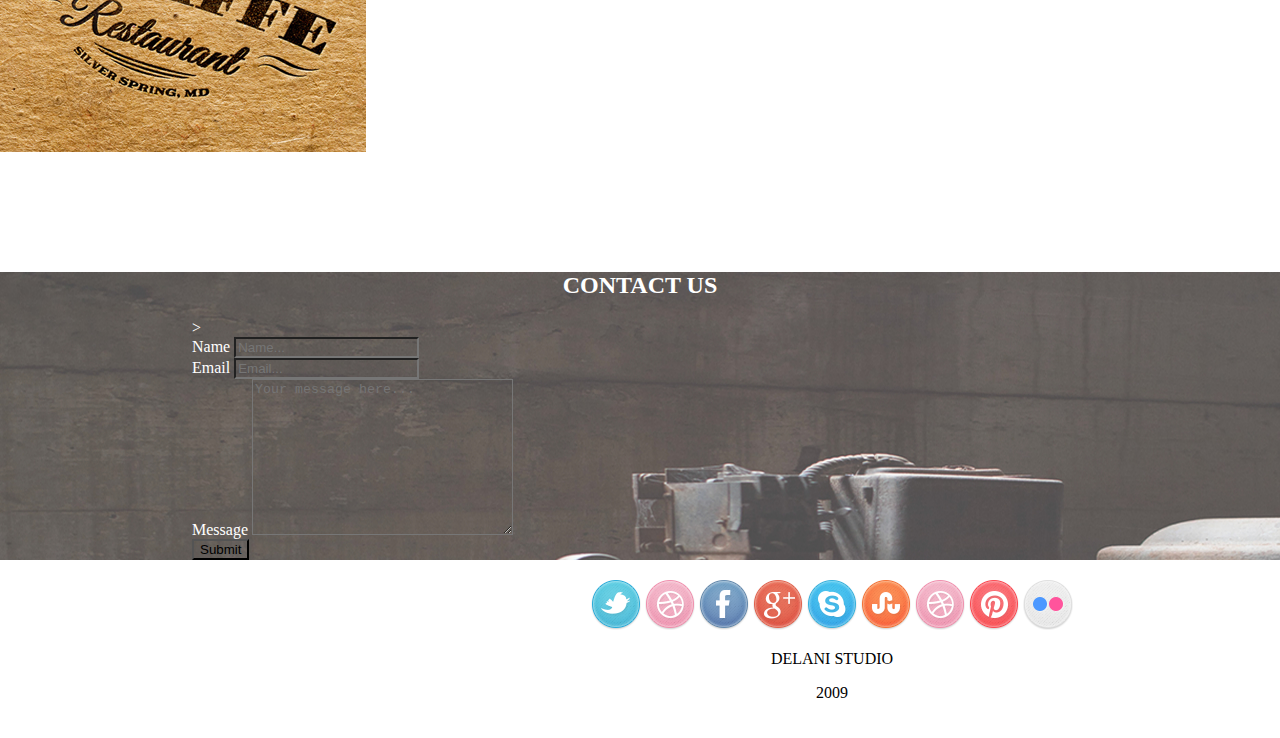
==== commit 825a9267: "wrap all sections in the container-fluid class" ====
--- a/index.html
+++ b/index.html
@@ -11,50 +11,55 @@
 </head>
 <body>
     <!-- Hero section -->
-        <div class="row">
-            <div class="col-md-12">
-                <div class="hero-container">
-                    <img src="./images/h_img.jpg" alt="hero image" style="width: 100%;">
-                    <div class="hero-content">
-                        <img src="./images/logo/logo.png" alt="">
-                        <h1>WELCOME<br>TO DELANI STUDIO</h1>
-                        <h6> AMAZING PEOPLE ARE MAKING AMAZING DESIGNS IN AN AMAZING ENVIRONMENT</h6>
-                        <img src="./images/mouse_click.png" alt="Mouse">
-                    </div>
-                </div>
-            </div>
-        </div>
-        <br>
+        <div class="container-fluid">
+            <div class="row">
+                <div class="col-md-12">
+                    <div class="hero-container">
+                        <img src="./images/h_img.jpg" alt="hero image" style="width: 100%;">
+                        <div class="hero-content">
+                            <img src="./images/logo/logo.png" alt="">
+                            <h1>WELCOME<br>TO DELANI STUDIO</h1>
+                            <h6> AMAZING PEOPLE ARE MAKING AMAZING DESIGNS IN AN AMAZING ENVIRONMENT</h6>
+                            <img src="./images/mouse_click.png" alt="Mouse">
+                        </div>
+                    </div>
+                </div>
+            </div>
+        </div>
 <!-- ABOUT SECTION -->
-        <div class="row">
-            <div class="cold-md-12">
-                <div class="about">
-                    <h2>ABOUT US</h2>
-                    <p>When you work with us, you are part of a team of committed collaborators. All aspeccts of our software development process are integrated, interactive<br>
-                    and agile. <br> Our approach unifies design, development and product management to create exceptional products. <br>
-                    We start each project by understanding your business goals, the user's needs, and the product requirements. <br>
-                    Then we help translate them into effective and elegant solution.</p>
-                </div>
-            </div>
-        </div> 
+        <div class="container-fluid">
+            <div class="row">
+                <div class="cold-md-12">
+                    <div class="about">
+                        <h2>ABOUT US</h2>
+                        <p>When you work with us, you are part of a team of committed collaborators. All aspeccts of our software development process are integrated, interactive<br>
+                        and agile. <br> Our approach unifies design, development and product management to create exceptional products. <br>
+                        We start each project by understanding your business goals, the user's needs, and the product requirements. <br>
+                        Then we help translate them into effective and elegant solution.</p>
+                    </div>
+                </div>
+            </div>
+        </div>
 <!-- SERVICES SECTION -->
-        <div class="row" id="service-content"> 
-            <div class="cold-md-12">
-                <div class="services-container">
-                <img src="./images/s_image.jpg" alt="services" style="width:100%;">
-                    <div class="services-content">
-                        <h2>SERVICES</h2>
-                        <p>Before we sign a contract or write a line of code, our team will spend the neccessary time needed to understand your product vision. 
-                            <br>The outcome of the scoping session a proposal or high-level statement of work. <br>
-                            based on your requirements, we can provide a complete offering or just the piece you need. 
-                        </p>
+        <div class="container-fluid">
+            <div class="row" id="service-content">
+                <div class="cold-md-12">
+                    <div class="services-container">
+                    <img src="./images/s_image.jpg" alt="services" style="width:100%;">
+                        <div class="services-content">
+                            <h2>SERVICES</h2>
+                            <p>Before we sign a contract or write a line of code, our team will spend the neccessary time needed to understand your product vision.
+                                <br>The outcome of the scoping session a proposal or high-level statement of work. <br>
+                                based on your requirements, we can provide a complete offering or just the piece you need.
+                            </p>
+                        </div>
                     </div>
                 </div>
             </div>
         </div>
  <!-- WHAT WE DO -->
-    <h2>WHAT WE DO</h2>
-    <div class="container-fluid">
+    <div class="container-fluid">
+        <h2>WHAT WE DO</h2>
         <div class="col-md-12">
             <div class="row" id="what-we-do">
                 <div class="col">
@@ -73,10 +78,8 @@
                 </div>
                 <div class="col">
                     <img src="./images/services_icons/product_icon.png" id="image3">
-                    <div class="pproduct">
-                        <h6>PRODUCT MANAGEMENT</h6>
-                        <p>All engineers are fluent in the latest enterprise, mobile and web development technologies.<br>They collaborate with your team to write, and improve code on a daily basis, using proven practices such as test-driven development and pair programming.</p>
-                    </div>
+                        <h6 class="product">PRODUCT MANAGEMENT</h6>
+                        <p class="pproduct">All engineers are fluent in the latest enterprise, mobile and web development technologies.<br>They collaborate with your team to write, and improve code on a daily basis, using proven practices such as test-driven development and pair programming.</p>
                 </div>
             </div>
         </div>
@@ -152,55 +155,63 @@
                         <p class="p1">GIRAFFE RESTAURANT</p>
                     </div>
                 </div>
-            </div>
-            
-            </div>
-    </div>
-    <div class="col-md-12">
-        <div class="row" id="main-row">
-            <h2 class="hh">CONTACT US</h2>
-                <div class="contact">
-                    <form action= "https://gmail.us14.list-manage.com/subscribe/post?u=0da269669e45d45a7a139daee&amp;id=0ed2957cc9" method="post" id="mc-embedded-subscribe-form" name="mc-embedded-subscribe-form" class="validate" target="_blank" novalidate></form> >
-                        <div class="row">
-                            <div class="col-md-4" id="form-input">
-                                <div class="form-group">
-                                    <label for="name">Name</label>
-                                    <input type="text" name="FNAME" class="required form-control" id="mc-NAME" placeholder="Name...">
+            </div> 
+        </div>
+    </div>
+    <!-- CONTACT FORM -->
+    <div class="container-fluid">
+        <div class="col-md-12">
+            <div class="row" id="main-row">
+                <h2 class="hh">CONTACT US</h2>
+                    <div class="contact">
+                        <form action= "https://gmail.us14.list-manage.com/subscribe/post?u=0da269669e45d45a7a139daee&amp;id=0ed2957cc9" method="post" id="mc-embedded-subscribe-form" name="mc-embedded-subscribe-form" class="validate" target="_blank" novalidate></form> >
+                            <div class="row">
+                                <div class="col-md-4" id="form-input">
+                                    <div class="form-group">
+                                        <label for="name">Name</label>
+                                        <input type="text" name="FNAME" class="required form-control" id="mc-NAME" placeholder="Name...">
+                                    </div>
+                                </div>
+                                <div class="col-md-4" id="form-input">
+                                    <div class="form-group">
+                                        <label for="Email">Email</label>
+                                        <input type="email" name="EMAIL" class="required form-control" id="mc-Email" placeholder="Email...">
+                                    </div>
+                                </div>
+                                <div class="col-md-8">
+                                    <div class="form-group">
+                                        <label for="message">Message</label>
+                                        <textarea name="MESSAGE" class="required form-control" id="mc-MESSAGE" cols="30" rows="10" placeholder="Your message here..."></textarea>
+                                    </div>
                                 </div>
                             </div>
-                            <div class="col-md-4" id="form-input">
-                                <div class="form-group">
-                                    <label for="Email">Email</label>
-                                    <input type="email" name="EMAIL" class="required form-control" id="mc-Email" placeholder="Email...">
-                                </div>
-                            </div>
-                            <div class="col-md-8">
-                                <div class="form-group">
-                                    <label for="message">Message</label>
-                                    <textarea name="MESSAGE" class="required form-control" id="mc-MESSAGE" cols="30" rows="10" placeholder="Your message here..."></textarea>
-                                </div>
-                            </div>
-                        </div>
-                        <button type="submit" class="btn btn-primary" onclick="formSubmit()">Submit</button>
-                    </form>
-                </div>
-            </div>
-    </div>
-        <div class="footer">
-        <footer>
-            <img src="./images/social_icons/twitter.png" alt="twitter">
-            <img src="./images/./social_icons/dribble.png" alt="dribble">
-            <img src="./images/social_icons/facebook.png" alt="facebook">
-            <img src="./images/social_icons/g_plus.png" alt="google plus">
-            <img src="./images/social_icons/skype.png" alt="skype">
-            <img src="./images/social_icons/stumble_upon.png" alt="stumble_upon">
-            <img src="./images/social_icons/dribble.png" alt="dribble">
-            <img src="./images/social_icons/pinterest.png" alt="pinterest">
-            <img src="./images/social_icons/flickr.png" alt="flickr">
-            <br>
-            <p>DELANI STUDIO </p>
-            <p>2009</p>
-        </footer>
+                            <button type="submit" class="btn btn-primary" onclick="formSubmit()">Submit</button>
+                        </form>
+                    </div>
+                </div>
+        </div>
+    </div>
+    <div class="container-fluid">
+        <div class="col-md-12">
+            <div class="row">
+                <div class="footer">
+                    <footer>
+                        <img src="./images/social_icons/twitter.png" alt="twitter">
+                        <img src="./images/./social_icons/dribble.png" alt="dribble">
+                        <img src="./images/social_icons/facebook.png" alt="facebook">
+                        <img src="./images/social_icons/g_plus.png" alt="google plus">
+                        <img src="./images/social_icons/skype.png" alt="skype">
+                        <img src="./images/social_icons/stumble_upon.png" alt="stumble_upon">
+                        <img src="./images/social_icons/dribble.png" alt="dribble">
+                        <img src="./images/social_icons/pinterest.png" alt="pinterest">
+                        <img src="./images/social_icons/flickr.png" alt="flickr">
+                        <br>
+                        <p>DELANI STUDIO </p>
+                        <p>2009</p>
+                    </footer>
+                </div>
+            </div>
+        </div>
     </div>
     <script src="./JS/jquery-3.6.0.js"></script>
     <script src="./JS/main.js"></script>     
--- a/CSS/style.css
+++ b/CSS/style.css
@@ -105,7 +105,6 @@
     position: relative;
     top: 250px;
 }
-
 .pproduct {
     display: none;
 }
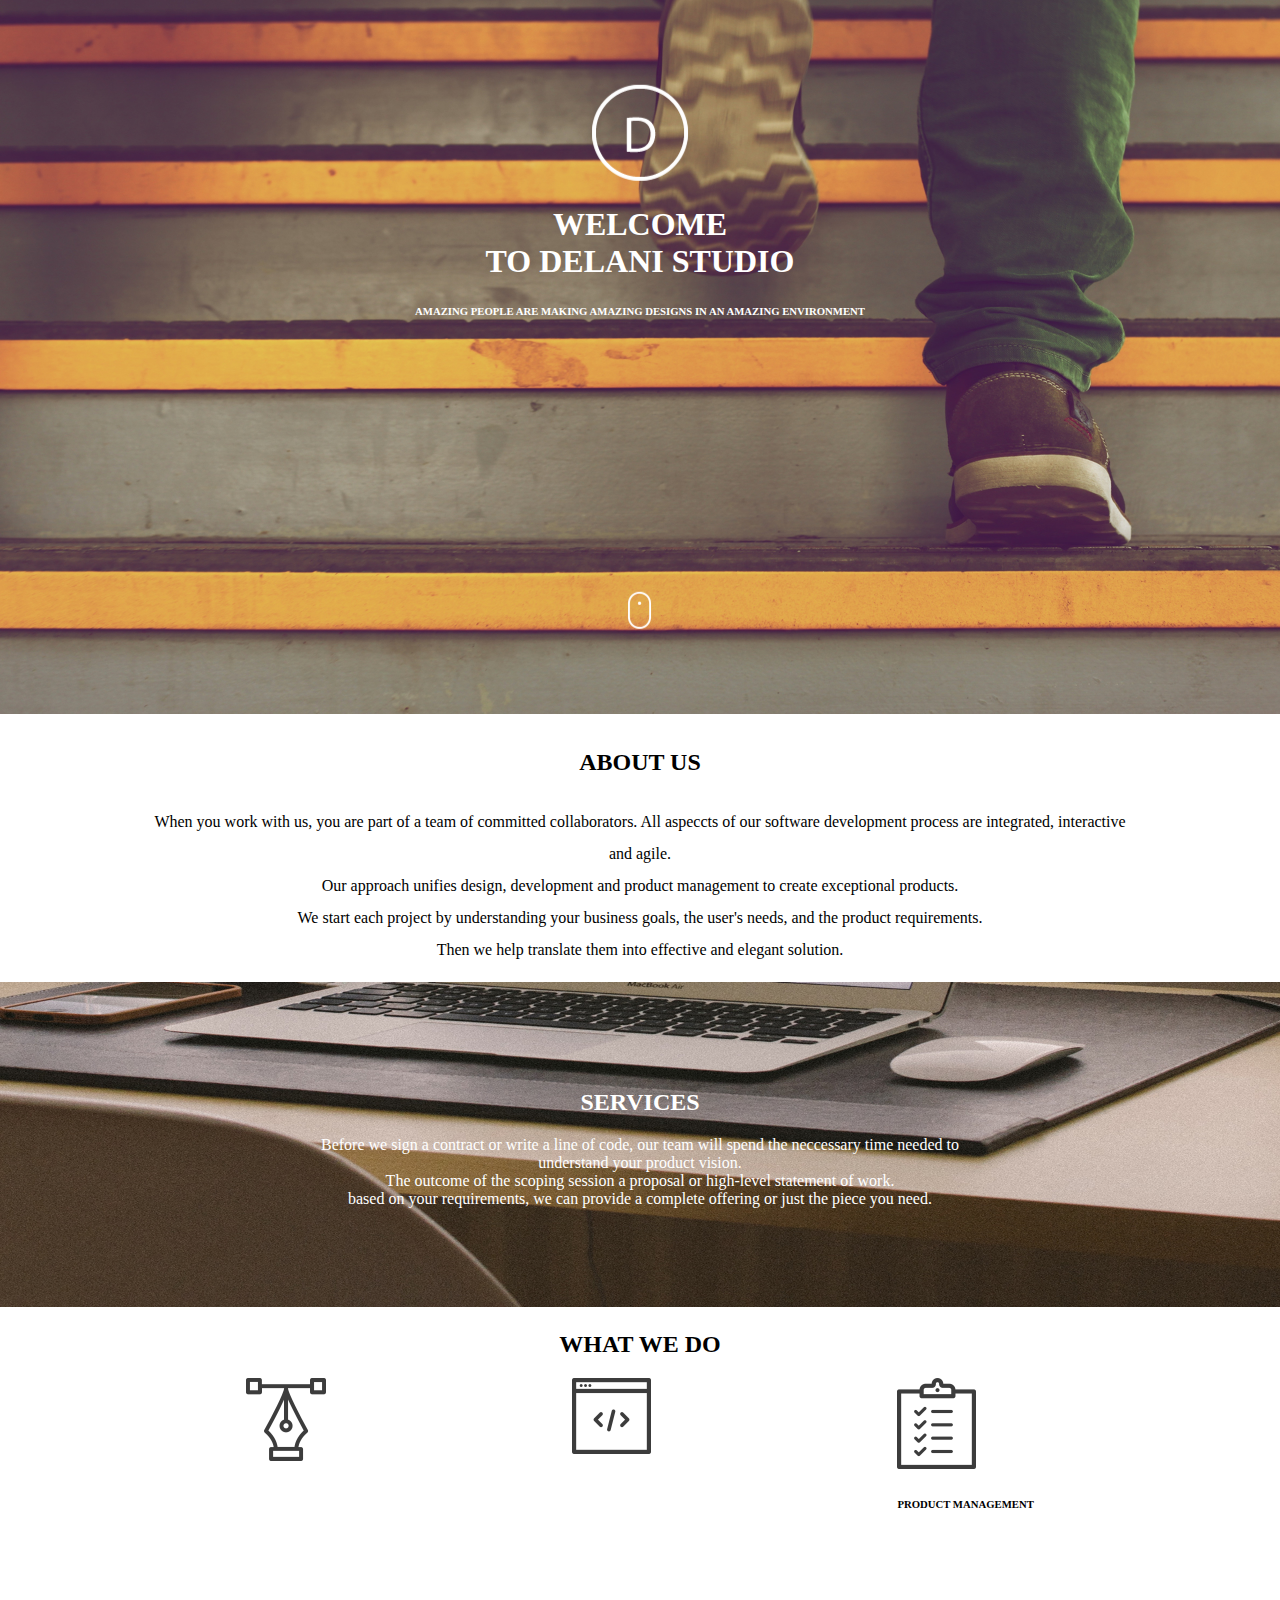
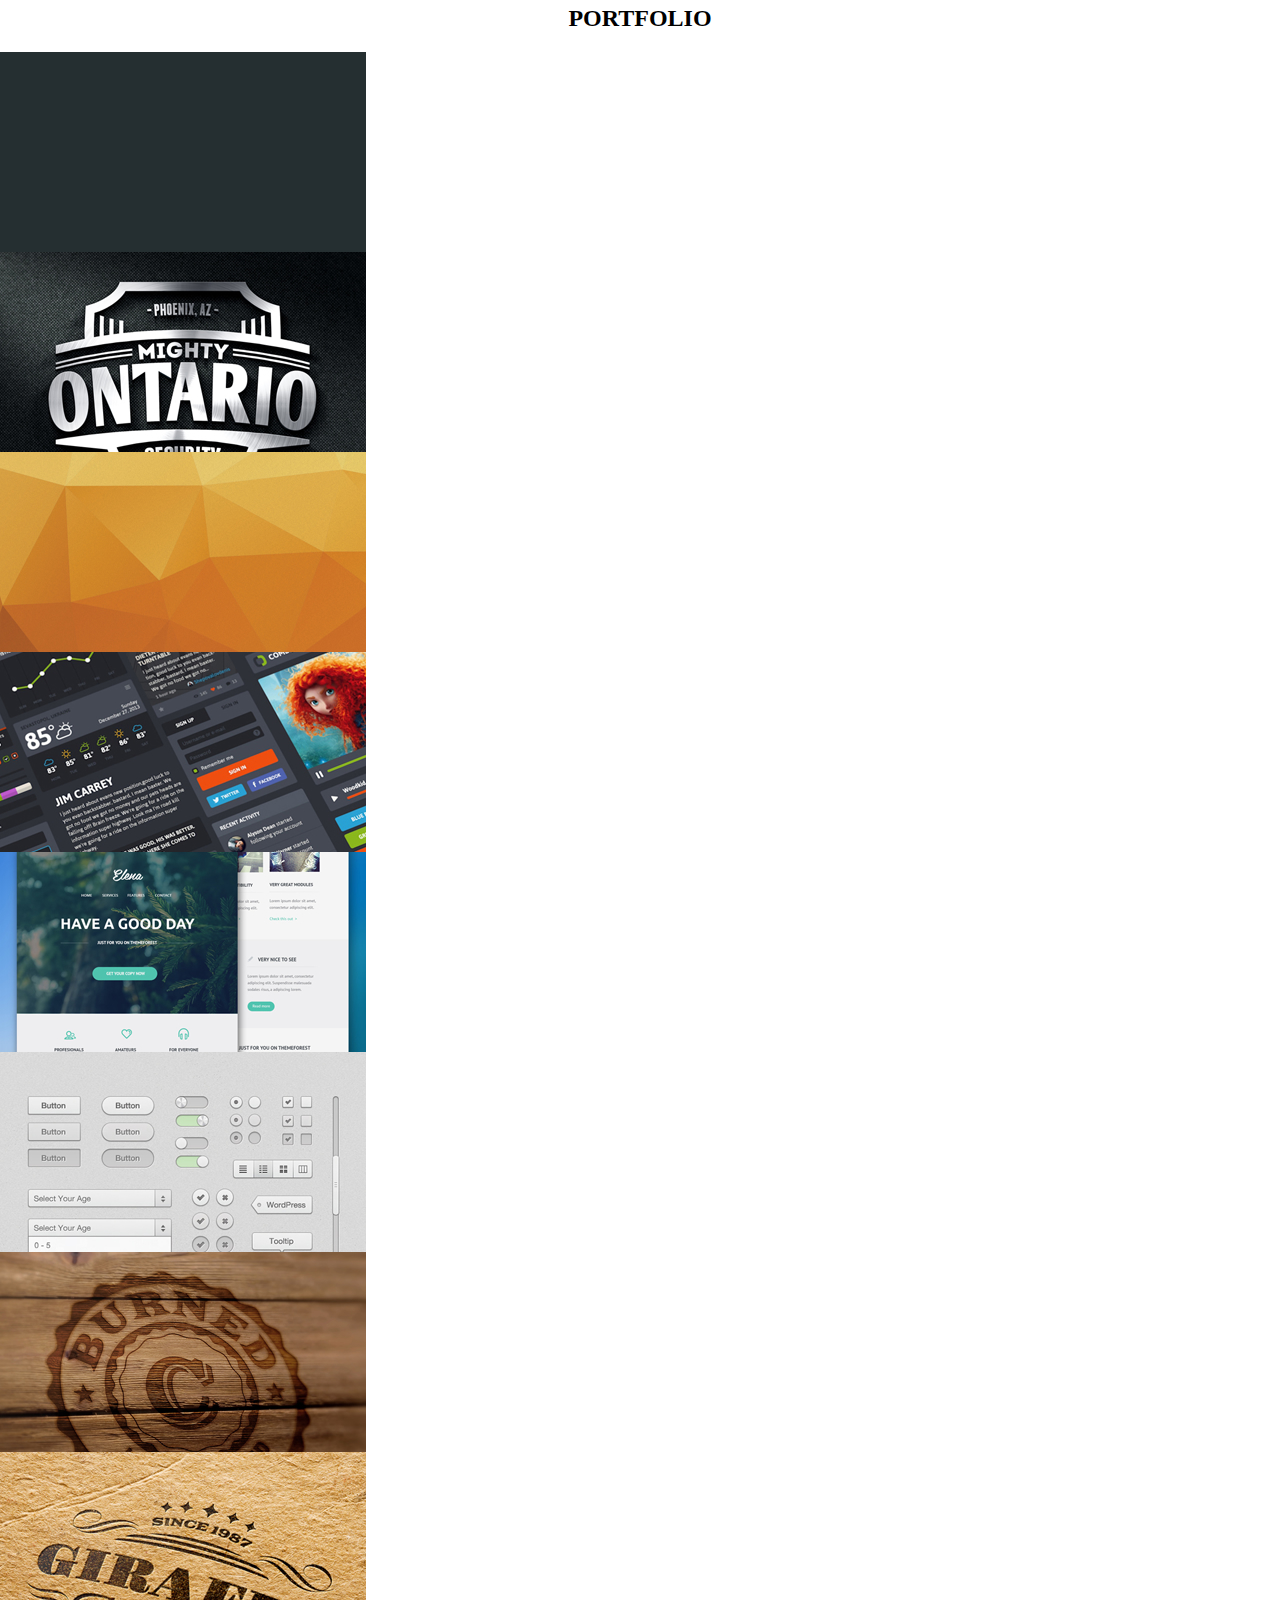
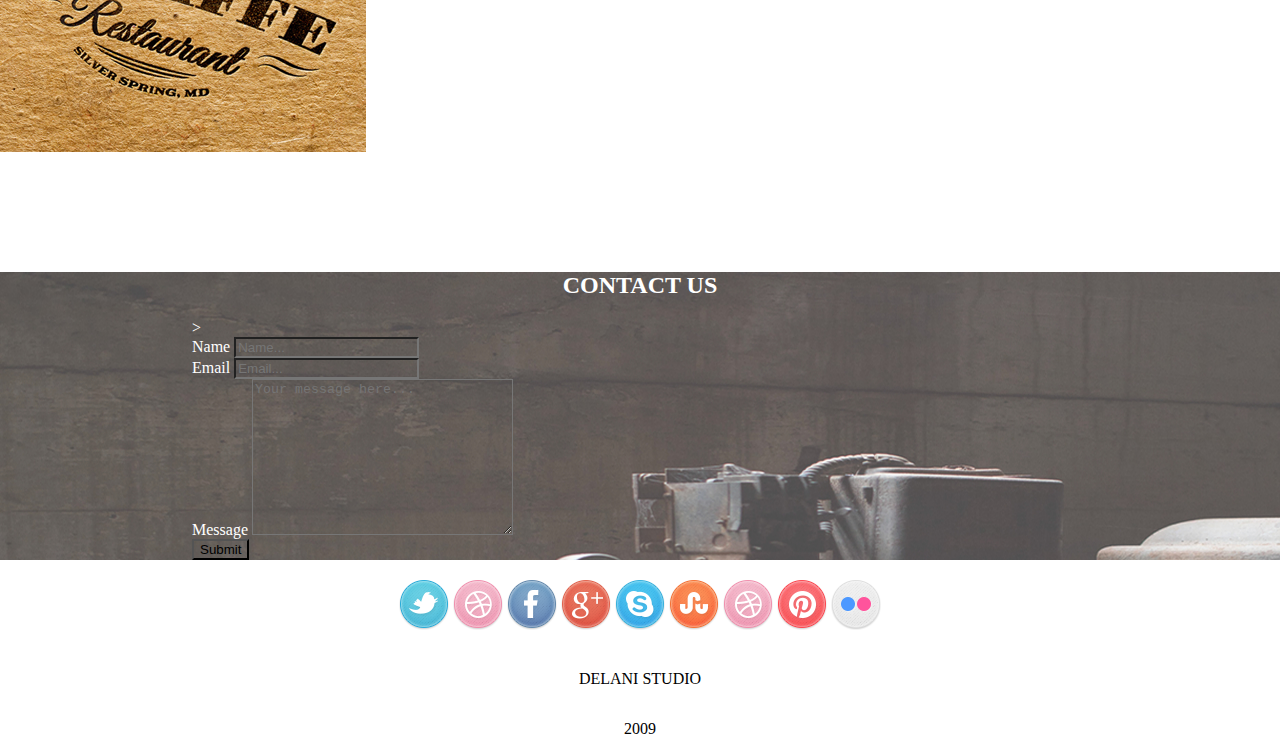
==== commit 0b686220: "edit markup and add css rule to style the footer" ====
--- a/index.html
+++ b/index.html
@@ -205,10 +205,14 @@
                         <img src="./images/social_icons/dribble.png" alt="dribble">
                         <img src="./images/social_icons/pinterest.png" alt="pinterest">
                         <img src="./images/social_icons/flickr.png" alt="flickr">
-                        <br>
+                    </footer>
+                </div>
+                    <div class="theme">
                         <p>DELANI STUDIO </p>
+                    </div>
+                    <div class="year">
                         <p>2009</p>
-                    </footer>
+                    </div>
                 </div>
             </div>
         </div>
--- a/CSS/style.css
+++ b/CSS/style.css
@@ -135,8 +135,9 @@
 
 .footer {
     padding: 20px;
-    margin-left: 30%;
-    text-align: center;
+    display: flex;
+    justify-content: space-evenly;
+
 }
 
 #what-we-do {
@@ -144,31 +145,14 @@
     justify-content: space-evenly;
 }
 
-
-
-/* Media Queries to make page responsive */
-/* Extra small devices (phones, 600px and down) */
-@media only screen and (max-width: 600px) {
+.theme {
+    display: flex;
+    justify-content: space-evenly;
 }
 
-/* Small devices (portrait tablets and large phones, 600px and up) */
-@media only screen and (min-width: 600px) {
-
-}
-
-/* Medium devices (landscape tablets, 768px and up) */
-@media only screen and (min-width: 768px) {
-
-}
-
-/* Large devices (laptops/desktops, 992px and up) */
-@media only screen and (min-width: 992px) {
-
-}
-
-/* Extra large devices (large laptops and desktops, 1200px and up) */
-@media only screen and (min-width: 1200px) {
-
+.year {
+    display: flex;
+    justify-content: space-evenly;
 }
 
 
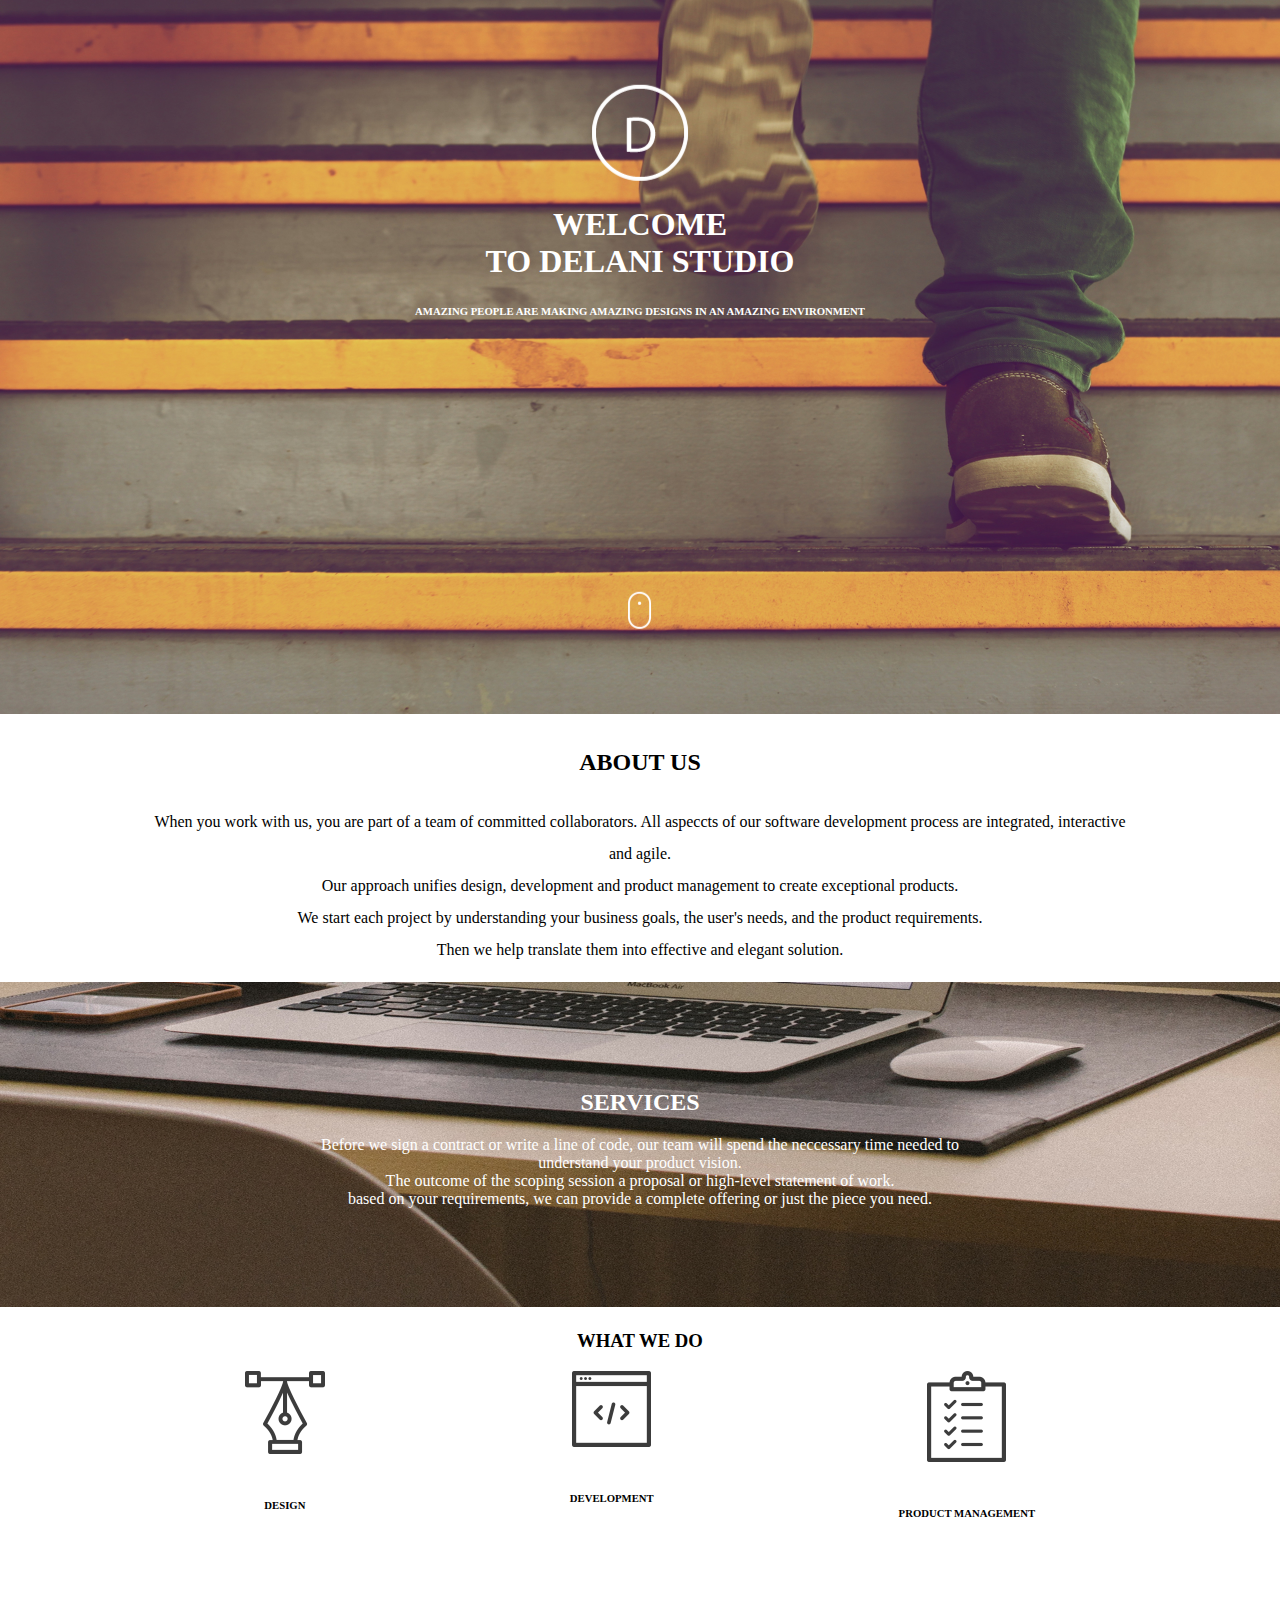
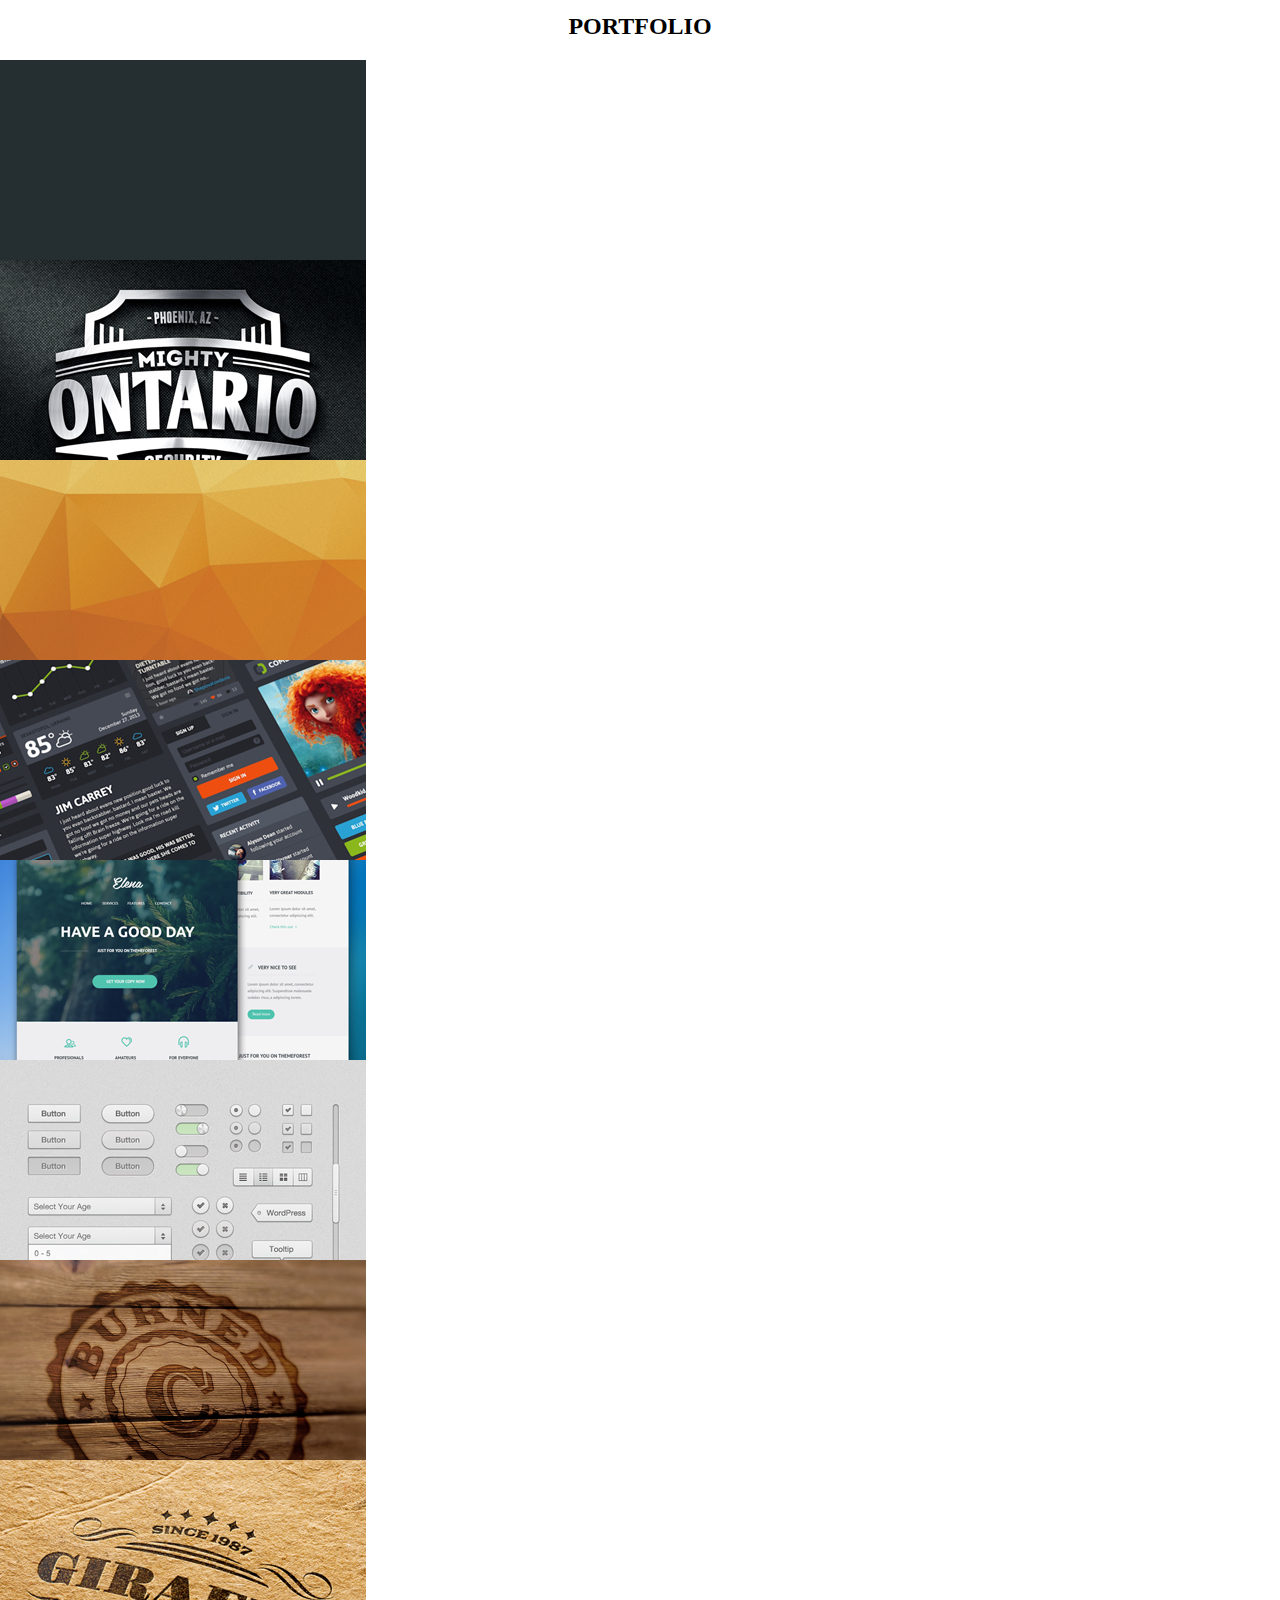
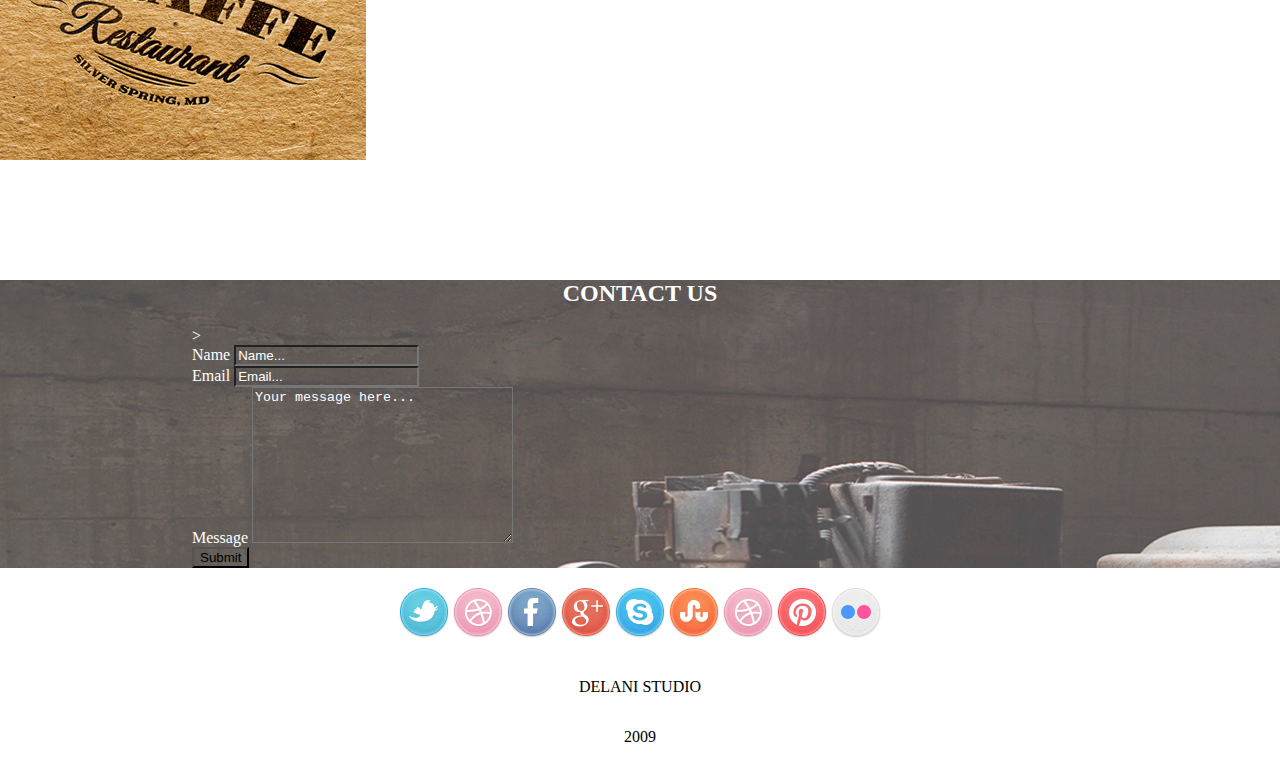
==== commit 8d955f13: "updating the appearance of the what we do section to update the layout" ====
--- a/index.html
+++ b/index.html
@@ -59,105 +59,115 @@
         </div>
  <!-- WHAT WE DO -->
     <div class="container-fluid">
-        <h2>WHAT WE DO</h2>
-        <div class="col-md-12">
-            <div class="row" id="what-we-do">
-                <div class="col">
-                    <img src="./images/services_icons/design_icon.png" id="image1">
+        <div class="col-md-12 what-services">
+            <h3>WHAT WE DO</h3>
+            <div id="what-we-do">
+                <div class="col-md-4">
+                    <div class="visible">
+                        <img src="./images/services_icons/design_icon.png" id="image1">
+                        <h6>DESIGN</h6>
+                    </div>
                     <div class="pdesign">
-                        <h6>DESIGN</h6>
                         <p>Our design practice offers a full range of services including brand strategy, interaction and visual design and user experience testing. <br>Throughout your project, our designers create and implement visual design and workflows, solicit user feedback and work with you to make sure what gets built is what is needed.</p>
                     </div>
                 </div>
-                <div class="col">
-                    <img src="./images/services_icons/dev_icon.png" id="image2">
+                <div class="col-md-4" >
+                    <div class="visible">
+                        <img src="./images/services_icons/dev_icon.png" id="image2">
+                        <h6>DEVELOPMENT</h6>
+                    </div>
                     <div class="pdevelopment">
-                        <h6>DEVELOPMENT</h6>
                         <p>All engineers are fluent in the latest enterprise, mobile and web development technologies. <br>They collaborate with your team to write, and improve code on a daily basis, using proven practices such as test-driven development and pair programming.</p>
                     </div>
                 </div>
-                <div class="col">
-                    <img src="./images/services_icons/product_icon.png" id="image3">
-                        <h6 class="product">PRODUCT MANAGEMENT</h6>
-                        <p class="pproduct">All engineers are fluent in the latest enterprise, mobile and web development technologies.<br>They collaborate with your team to write, and improve code on a daily basis, using proven practices such as test-driven development and pair programming.</p>
+                <div class="col-md-4">
+                    <div class="visible">
+                        <img src="./images/services_icons/product_icon.png" id="image3">
+                        <h6>PRODUCT MANAGEMENT</h6>
+                    </div>
+                        <div>
+                            <p class="pproduct">All engineers are fluent in the latest enterprise, mobile and web development technologies.<br>They collaborate with your team to write, and improve code on a daily basis, using proven practices such as test-driven development and pair programming.</p>
+                        </div>
                 </div>
             </div>
         </div>
     </div>
     <!-- PORTFOLIO -->
-    <div class="container-fluid">
-        <div class="row" id="row1">
-            <div class="portfolio" id="Portfolio">
-                <h2>PORTFOLIO</h2>
-            </div>
-        <div class="col-md-3">
-            <div class="card" id="card1">
-                <img src="./images/portfolio/work4.jpg" id="work4" >
-                <div id="div4">
-                    <p class="p1">PROJECT 1</p>
-                </div>
-            </div>
-        </div>
-        <div class="col-md-3">
-            <div class="card" id="card1">
-                <img src="./images/portfolio/work3.jpg" id="work3" >
-                <div id="div3">
-                    <p class="p1">Ontario Security</p>
-                </div>
-            </div>
-        </div>
-        <div class="col-md-3">
-            <div class="card" id="card1">
-                <img src="./images/portfolio/work2.jpg" id="work2" >
-                <div id="div3">
-                    <p class="p1">GEOMETRIC LLC</p>
-                </div>
-            </div>
-        </div>
-        <div class="col-md-3">
-            <div class="card" id="card1">
-                <img src="./images/portfolio/work1.jpg" id="work1" >
-                <div id="div1">
-                    <p class="p1">CALC INC</p>
-                </div>
-            </div>
-        </div>
-        </div>
-        <div class="row" id="row1">
-            <div class="col-md-3">
-                <div class="card" id="card1">
-                    <img src="./images/portfolio/work5.jpg" id="work5" >
-                    <div id="div5">
-                        <p class="p1">ELSEVIER</p>
-                    </div>
-                </div>
-            </div>
-            <div class="col-md-3">
-                <div class="card" id="card1">
-                    <img src="./images/portfolio/work6.jpg" id="work6" >
-                    <div id="div6">
-                        <p class="p1">PROJECT 7</p>
-                    </div>
-                </div>
-            </div>
-            <div class="col-md-3">
-                <div class="card" id="card1">
-                    <img src="./images/portfolio/work7.jpg" id="work7" >
-                    <div id="div7">
-                        <p class="p1">BURNED</p>
-                    </div>
-                </div>
-            </div>
-            <div class="col-md-3">
-                <div class="card" id="card1">
-                    <img src="./images/portfolio/work8.jpg" id="work8" >
-                    <div id="div8">
-                        <p class="p1">GIRAFFE RESTAURANT</p>
-                    </div>
-                </div>
-            </div> 
-        </div>
-    </div>
+    <div class="container-fluid"><div class="col-md-12">
+        
+            <div class="row" id="row1">
+                <div class="portfolio" id="Portfolio">
+                    <h2>PORTFOLIO</h2>
+                </div>
+            <div class="col-md-3">
+                <div class="card" id="card1">
+                    <img src="./images/portfolio/work4.jpg" id="work4" >
+                    <div id="div4">
+                        <p class="p1">PROJECT 1</p>
+                    </div>
+                </div>
+            </div>
+            <div class="col-md-3">
+                <div class="card" id="card1">
+                    <img src="./images/portfolio/work3.jpg" id="work3" >
+                    <div id="div3">
+                        <p class="p1">Ontario Security</p>
+                    </div>
+                </div>
+            </div>
+            <div class="col-md-3">
+                <div class="card" id="card1">
+                    <img src="./images/portfolio/work2.jpg" id="work2" >
+                    <div id="div3">
+                        <p class="p1">GEOMETRIC LLC</p>
+                    </div>
+                </div>
+            </div>
+            <div class="col-md-3">
+                <div class="card" id="card1">
+                    <img src="./images/portfolio/work1.jpg" id="work1" >
+                    <div id="div1">
+                        <p class="p1">CALC INC</p>
+                    </div>
+                </div>
+            </div>
+            </div>
+            <div class="row" id="row1">
+                <div class="col-md-3">
+                    <div class="card" id="card1">
+                        <img src="./images/portfolio/work5.jpg" id="work5" >
+                        <div id="div5">
+                            <p class="p1">ELSEVIER</p>
+                        </div>
+                    </div>
+                </div>
+                <div class="col-md-3">
+                    <div class="card" id="card1">
+                        <img src="./images/portfolio/work6.jpg" id="work6" >
+                        <div id="div6">
+                            <p class="p1">PROJECT 7</p>
+                        </div>
+                    </div>
+                </div>
+                <div class="col-md-3">
+                    <div class="card" id="card1">
+                        <img src="./images/portfolio/work7.jpg" id="work7" >
+                        <div id="div7">
+                            <p class="p1">BURNED</p>
+                        </div>
+                    </div>
+                </div>
+                <div class="col-md-3">
+                    <div class="card" id="card1">
+                        <img src="./images/portfolio/work8.jpg" id="work8" >
+                        <div id="div8">
+                            <p class="p1">GIRAFFE RESTAURANT</p>
+                        </div>
+                    </div>
+                </div>
+            </div>
+        
+    </div></div>
     <!-- CONTACT FORM -->
     <div class="container-fluid">
         <div class="col-md-12">
--- a/CSS/style.css
+++ b/CSS/style.css
@@ -115,15 +115,19 @@
 
 #mc-NAME, #mc-Email, #mc-MESSAGE {
     background: none;
+    color: white;
 }
 
 .contact {
     margin-left: 15%;
     color: white;
 }
-.form-group {
+  
+::placeholder {
     color: white;
 }
+  
+
 .hh {
     text-align: center;
     color: white;
@@ -145,6 +149,8 @@
     justify-content: space-evenly;
 }
 
+
+
 .theme {
     display: flex;
     justify-content: space-evenly;
@@ -155,4 +161,28 @@
     justify-content: space-evenly;
 }
 
+.visible {
+    display: flex;
+    flex-direction: column;
+    width: max-content;
+    align-items: center;
+    justify-content: space-around;
+}
 
+.visible h6 {
+    padding-top: 20px;
+}
+
+.what-services {
+    width: 100%;
+    display: flex;
+    flex-direction: column;
+    justify-content: center;
+}
+
+.what-services h3 {
+    text-align: center;
+}
+
+
+
